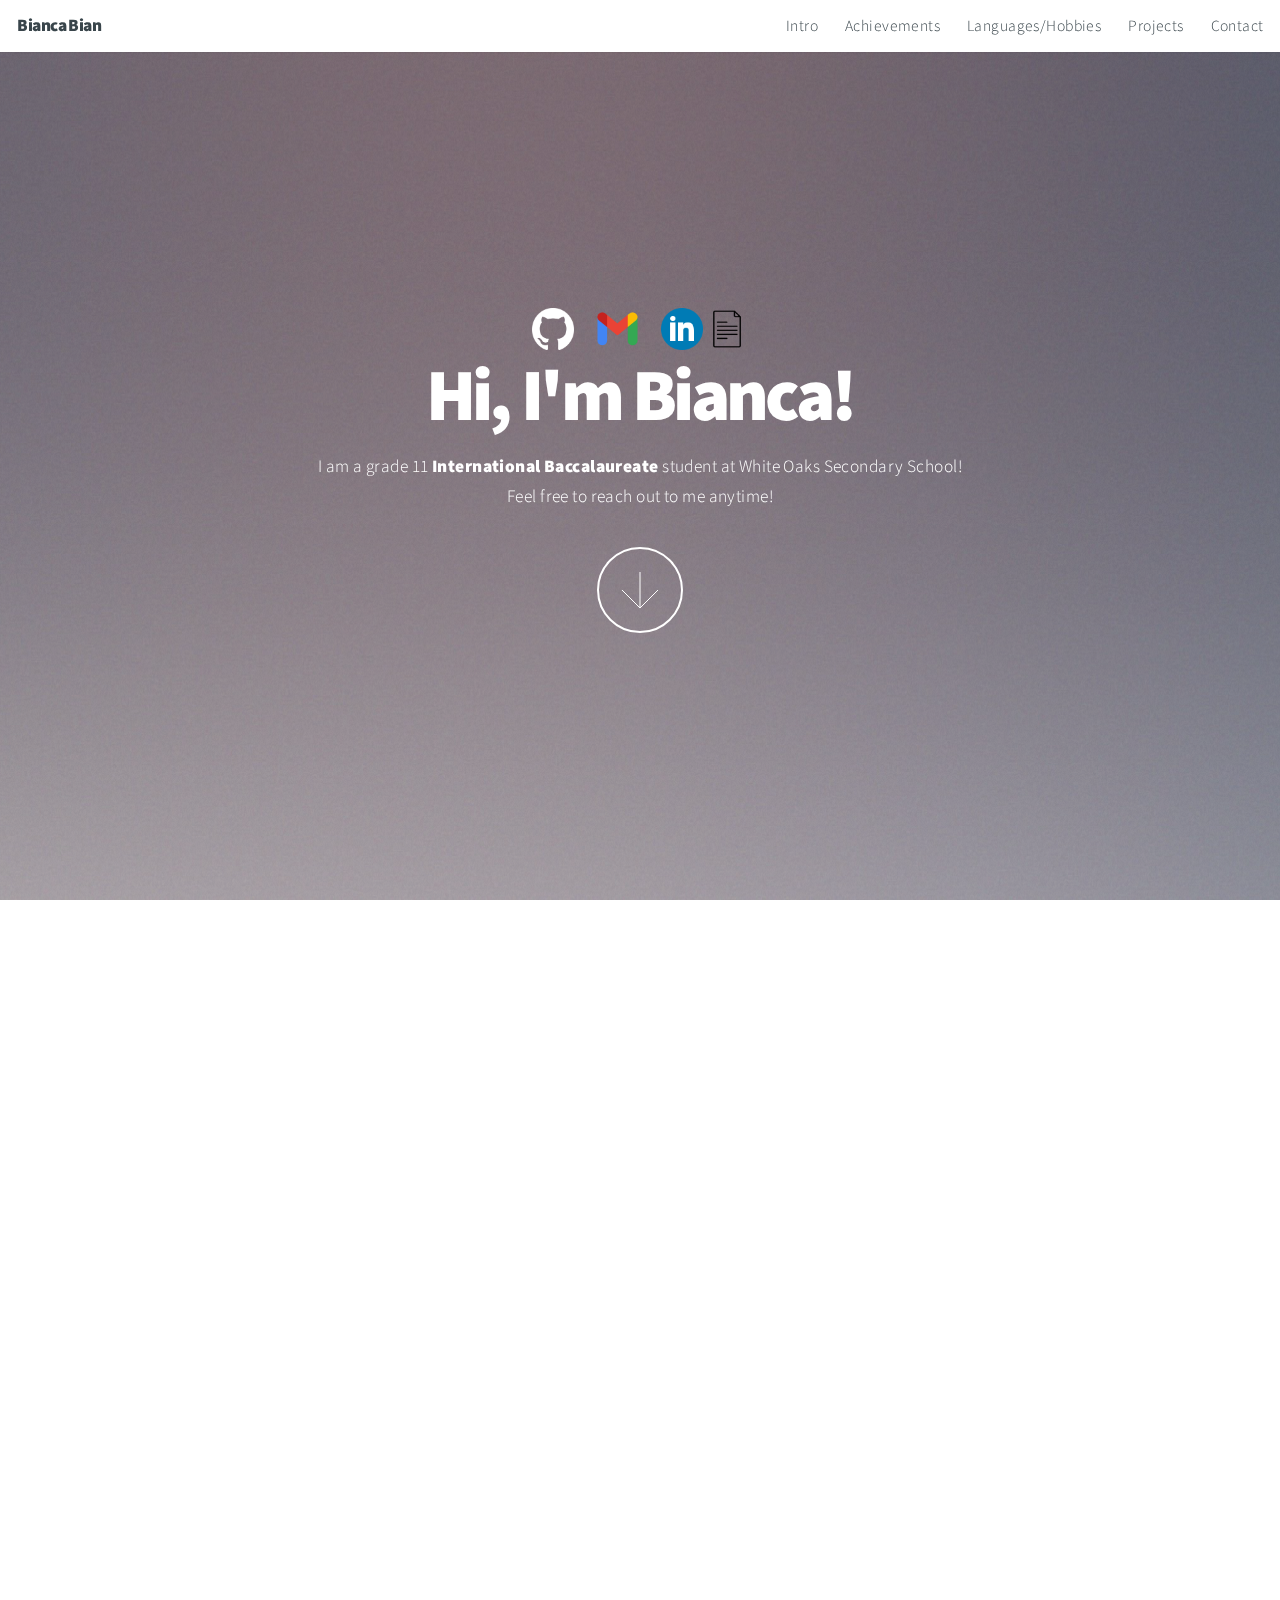
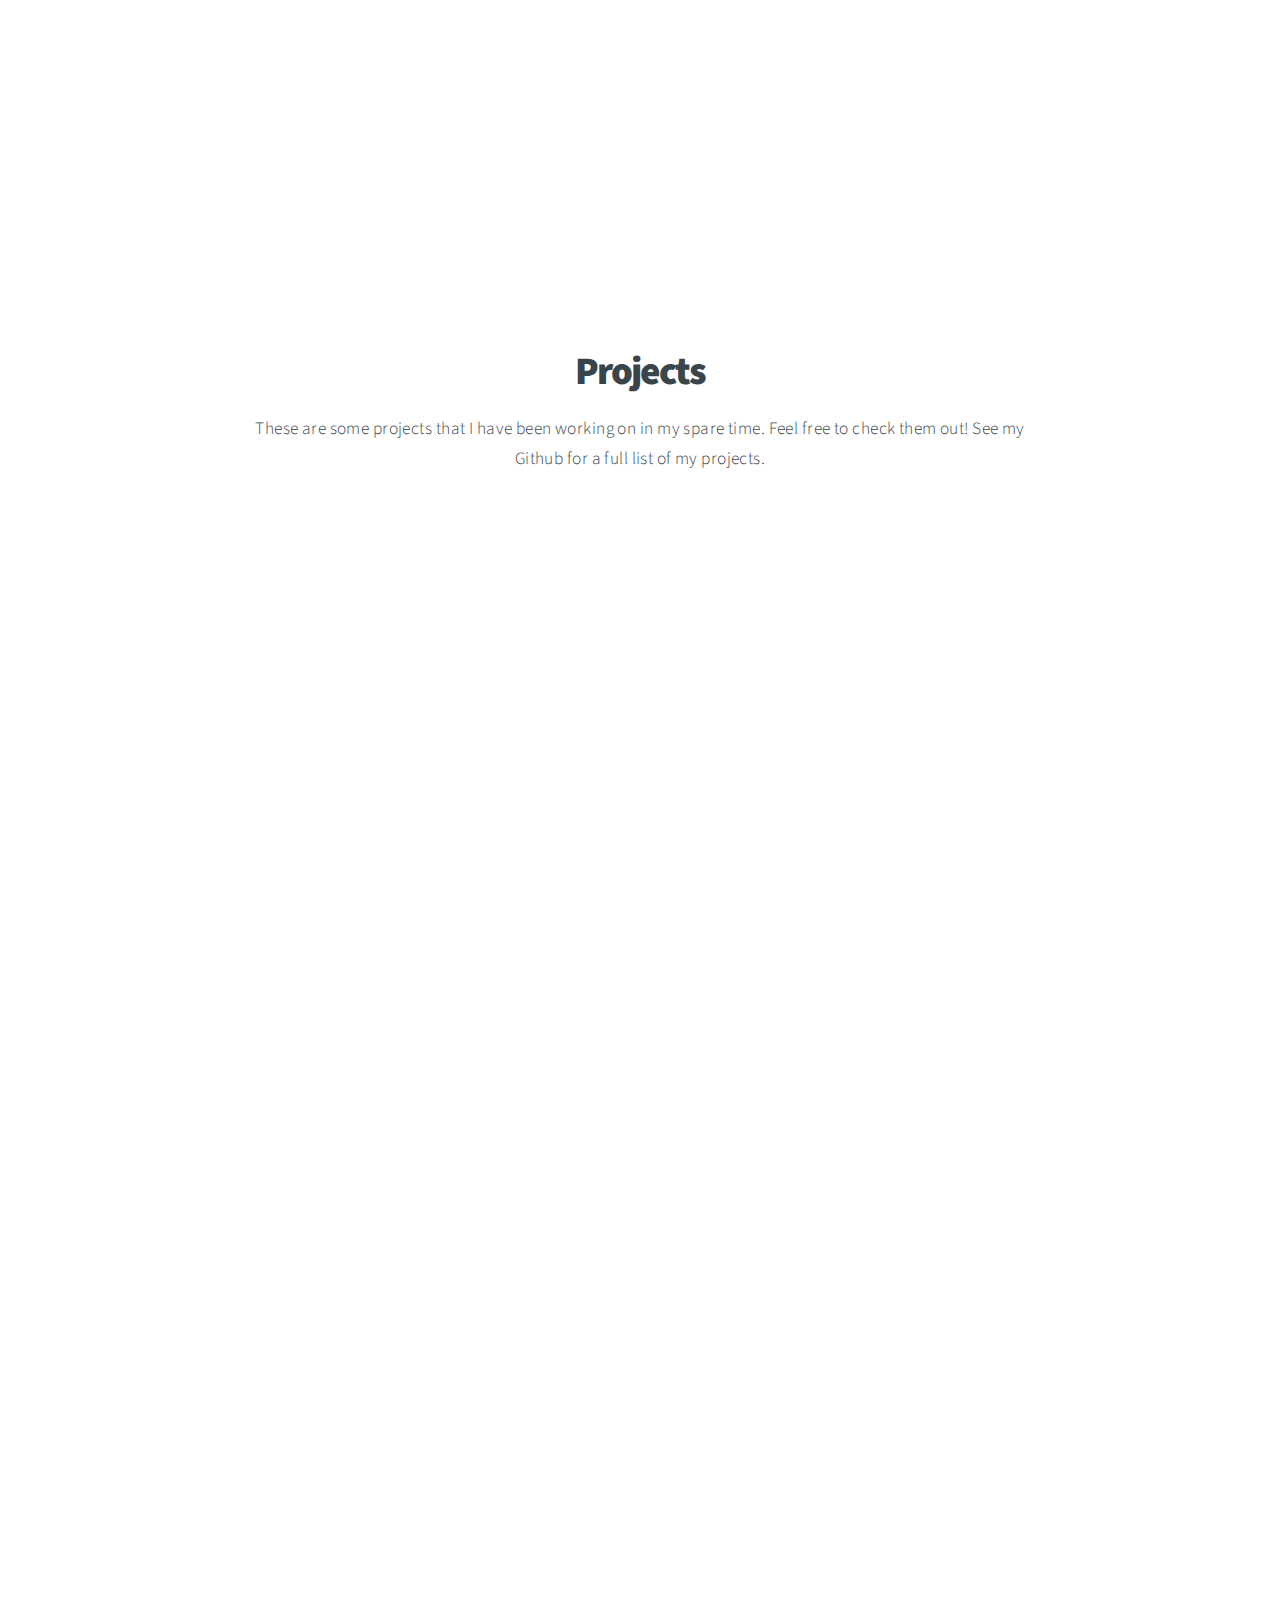
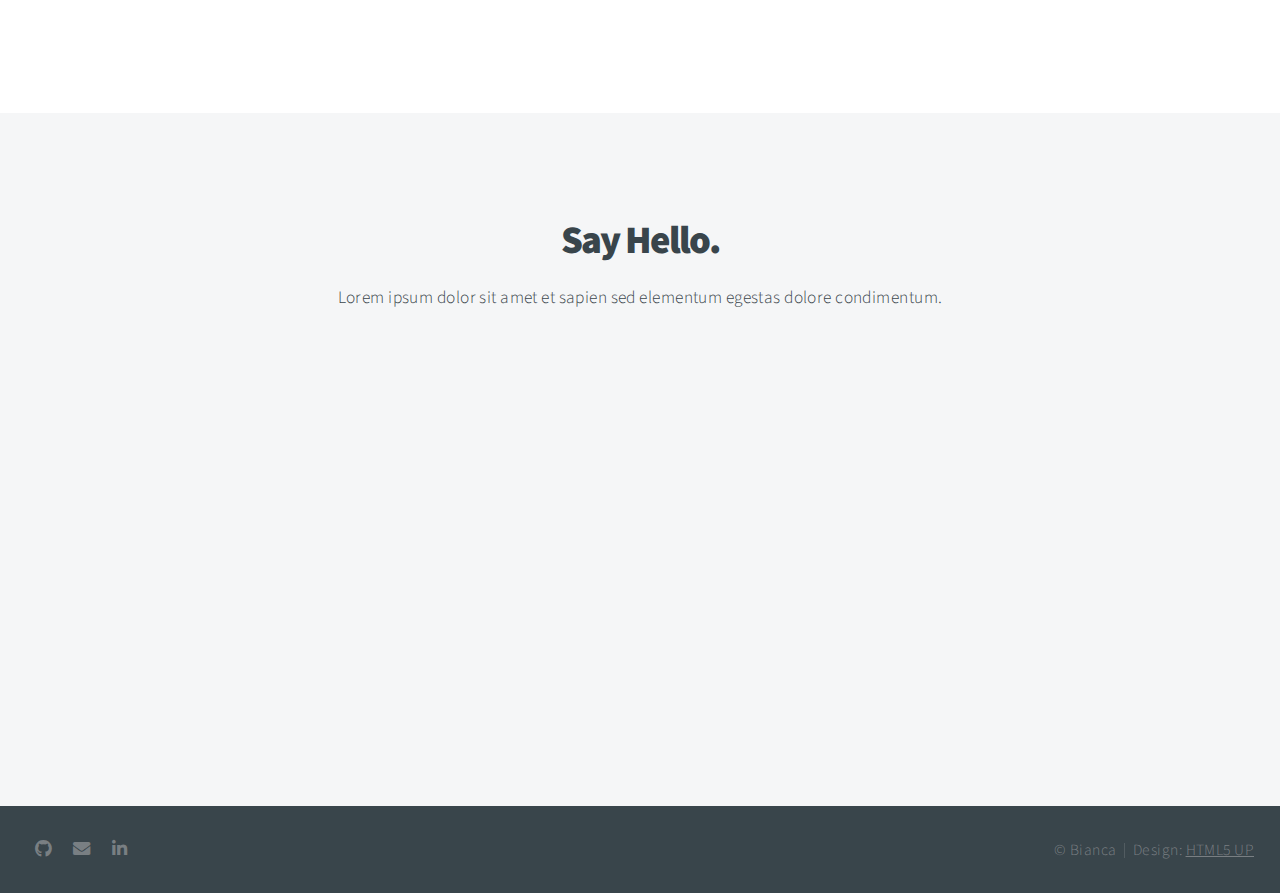
==== index.html @ 92159b47 "Add files via upload" ====
<!DOCTYPE HTML>
<html>
	<head>
		<title>Bianca</title>
		<meta charset="utf-8" />
		<meta name="viewport" content="width=device-width, initial-scale=1, user-scalable=no" />
		<link rel="stylesheet" href="main.css" />
		<noscript><link rel="stylesheet" href="noscript.css" /></noscript>
	</head>
	<body class="is-preload">

		<!-- Header -->
			<header id="header">
				<h1>Bianca Bian</h1>
				<nav>
					<ul>
						<li><a href="#intro">Intro</a></li>
						<li><a href="#one">Achievements</a></li>
						<li><a href="#two">Languages/Hobbies</a></li>
						<li><a href="#work">Projects</a></li>
						<li><a href="#contact">Contact</a></li>
					</ul>
				</nav>
			</header>

		<!-- Intro -->
			<section id="intro" class="main style1 dark fullscreen">
				<div class="content">

						<a href="https://github.com/bianca-8" target="_blank"><img src="github.png" alt="GitHub" style="width:42px;height:42px;"></a>
						<a href="mailto:bianca8ian@gmail.com"target="_blank"><img src="gmail.png" alt="Gmail" style="width:80px;height:42px;"></a>
						<a href="https://www.linkedin.com/in/bianca07/" target="_blank"><img src="linkedin.png" alt="LinkedIn" style="width:42px;height:42px;"></a>
						<a href="https://drive.google.com/file/d/1I96LaULDwLqpA6Fb118kT6GfIZzUDqiW/view?usp=sharing" target="_blank"><img src="document.png" alt="Resume" style="width:42px;height:42px;"></a>
					</header>
					<header>
						<h2>Hi, I'm Bianca!</h2>
					</header>
					<p>I am a grade 11 <strong>International Baccalaureate</strong> student at White Oaks Secondary School! </a><br />
					Feel free to reach out to me anytime!</a></p>
					<footer>
						<a href="#one" class="button style2 down">More</a>
					</footer>
				</div>
			</section>

		<!-- One -->
			<section id="one" class="main style2 right dark fullscreen">
				<div class="content box style2">
					<header>
						<h2>Achievements</h2>
					</header>
					<p>
						<h3>Hackathons</h3>
						<ul>
							<li>Hack the Valley</li>
							<li>Mohacks</li>
							<li>Hack the Ridge</li>
						</ul>
						<h3>Competitions</h3>
						<ul>
							<li>Waterloo Region Computing Contest</li>
							<li>3rd in Computer Science Dual Olympiad</li>
							<li>CSMC - top 28%</li>
							<li>AMC 10 and 12 - top 40%</li>
							<li>COMC</li>
							<li>Cayley - top 21%</li>
							<li>Dual Olympiad</li>
						</ul>
					</p>
				</div>
				<a href="#two" class="button style2 down anchored">Next</a>
			</section>

		<!-- Two -->
			<section id="two" class="main style2 left dark fullscreen">
				<div class="content box style2">
					<header>
						<h2>Languages</h2>
					</header>
					<p>
						<!-- Icons -->
						<ul class="icons">
							<li><a href="#" target="_blank" class="icon brands fa-python"><span class="label">Python</span></a></li>
							<li><a href="#" target="_blank" class="icon brands fa-java"><span class="label">Java</span></a></li>
							<li><a href="#" target="_blank" class="icon brands fa-html5"><span class="label">HTML</span></a></li>
							<li><a href="#" target="_blank" class="icon brands fa-css3-alt"><span class="label">CSS</span></a></li>
						</ul>
					</p>
					<h3>Languages/Tools I'm Learning</h3>
						<!-- Icons -->
						<ul class="icons">
							<li>C++</li>
							<li>C#</li>
							<li>C</li>
							<li><a href="#" target="_blank" class="icon solid fa-plus"><span class="label">C++</span></a></li>
							<li><a href="#" target="_blank" class="icon brands fa-cs"><span class="label">C#</span></a></li>
							<li><a href="#" target="_blank" class="icon solid fa-c"><span class="label">C</span></a></li>
							<li><a href="#" target="_blank" class="icon brands fa-js"><span class="label">JavaScript</span></a></li>
							<li><a href="#" target="_blank" class="icon brands fa-unity"><span class="label">Unity</span></a></li>
							
						</ul>
				</div>
				<a href="#three" class="button style2 down anchored">Next</a>
			</section>

		<!-- Three -->
		<section id="three" class="main style2 right dark fullscreen">
			<div class="content box style2">
				<header>
					<h2>Hobbies</h2>
				</header>
				</p>
						<li>🎹 Piano for _ years - Funfest</li>
						<li>🏀 Basketball for 8 years - school team - 🏆 first and second in region</li>
						<li>⚽️ Soccer for 9 years - school team - 🏅 team captain, 3rd</li>
						<li>🏂 Snowboarding for 4 years - 🎖️ certification for coach</li>
						<li>My favourite subjects are computer science 💻, physics 🌌, math 🧮 and chem 🧪</li>
				</p><p>
					<h3>Clubs</h3>
						<li>🥼 STEM - executive</li>
						<li>🧮 Math</li>
						<li>💻 Computer Science</li>
				</p><p>
					<h3>Math Awards</h3>
						<li>🥇 Top Math Mark Grade 10 - 100%</li>
				</p>
					<h3>Computer Science Awards</h3>
						<li>🏅 98% Grade 11 Computer Science Course</li>
				</p>
			</div>
			<a href="#work" class="button style2 down anchored">Next</a>
		</section>

		<!-- Work -->
			<section id="work" class="main style3 primary">
				<div class="content">
					<header>
						<h2>Projects</h2>
						<p>These are some projects that I have been working on in my spare time. Feel free to check them out! See my Github for a full list of my projects.</p>
					</header>

					<!-- Gallery  -->
						<div class="gallery">
							<article class="from-left">
								<a href="Lingule.png" class="image fit"><img src="Lingule.png" title="Lingule - Hack the Ridge 2023 Winner" alt="Lingule" /></a>
							</article>
							<article class="from-right">
								<a href="hh.png" class="image fit"><img src="hh.png" title="Scan and Display - Mohacks HealthQuest 2023 Winner" alt="Scan and Display" /></a>
							</article>
							<article class="from-left">
								<a href="poly.png" class="image fit"><img src="poly.png" title="Polyculture - Hack the Valley 2023" alt="Polyculture" /></a>
							</article>
							<article class="from-right">
								<a href="04.jpg" class="image fit"><img src="04.jpg" title="Carry on" alt="" /></a>
							</article>
							<article class="from-left">
								<a href="05.jpg" class="image fit"><img src="05.jpg" title="The sparkling shell" alt="" /></a>
							</article>
							<article class="from-right">
								<a href="06.jpg" class="image fit"><img src="06.jpg" title="Bent IX" alt="" /></a>
							</article>
						</div>

				</div>
			</section>

		<!-- Contact -->
			<section id="contact" class="main style3 secondary">
				<div class="content">
					<header>
						<h2>Say Hello.</h2>
						<p>Lorem ipsum dolor sit amet et sapien sed elementum egestas dolore condimentum.</p>
					</header>
					<div class="box">
						<form method="post" action="#">
							<div class="fields">
								<div class="field half"><input type="text" name="name" placeholder="Name" /></div>
								<div class="field half"><input type="email" name="email" placeholder="Email" /></div>
								<div class="field"><textarea name="message" placeholder="Message" rows="6"></textarea></div>
							</div>
							<ul class="actions special">
								<li><input type="submit" value="Send Message" /></li>
							</ul>
						</form>
					</div>
				</div>
			</section>

		<!-- Footer -->
			<footer id="footer">

				<!-- Icons -->
					<ul class="icons">
						<li><a href="https://github.com/bianca-8" target="_blank" class="icon brands fa-github"><span class="label">GitHub</span></a></li>
						<li><a href="mailto:bianca8ian@gmail.com" target="_blank" class="icon solid fa-envelope"><span class="label">Gmail</span></a></li>
						<li><a href="https://www.linkedin.com/in/bianca07/" target="_blank" class="icon brands fa-linkedin-in"><span class="label">LinkedIn</span></a></li>
					</ul>

				<!-- Menu -->
					<ul class="menu">
						<li>&copy; Bianca</li><li>Design: <a href="https://html5up.net">HTML5 UP</a></li>
					</ul>

			</footer>

		<!-- Scripts -->
			<script src="jquery.min.js"></script>
			<script src="jquery.poptrox.min.js"></script>
			<script src="jquery.scrolly.min.js"></script>
			<script src="jquery.scrollex.min.js"></script>
			<script src="browser.min.js"></script>
			<script src="breakpoints.min.js"></script>
			<script src="util.js"></script>
			<script src="main.js"></script>

	</body>
</html>
---- main.css ----
@import url("https://fonts.googleapis.com/css?family=Source+Sans+Pro:300,900");
@import url("fontawesome-all.min.css");

html, body, div, span, applet, object,
iframe, h1, h2, h3, h4, h5, h6, p, blockquote,
pre, a, abbr, acronym, address, big, cite,
code, del, dfn, em, img, ins, kbd, q, s, samp,
small, strike, strong, sub, sup, tt, var, b,
u, i, center, dl, dt, dd, ol, ul, li, fieldset,
form, label, legend, table, caption, tbody,
tfoot, thead, tr, th, td, article, aside,
canvas, details, embed, figure, figcaption,
footer, header, hgroup, menu, nav, output, ruby,
section, summary, time, mark, audio, video {
	margin: 0;
	padding: 0;
	border: 0;
	font-size: 100%;
	font: inherit;
	vertical-align: baseline;}

article, aside, details, figcaption, figure,
footer, header, hgroup, menu, nav, section {
	display: block;}

body {
	line-height: 1;
}

ol, ul {
	list-style: none;
}

blockquote, q {
	quotes: none;
}

	blockquote:before, blockquote:after, q:before, q:after {
		content: '';
		content: none;
	}

table {
	border-collapse: collapse;
	border-spacing: 0;
}

body {
	-webkit-text-size-adjust: none;
}

mark {
	background-color: transparent;
	color: inherit;
}

input::-moz-focus-inner {
	border: 0;
	padding: 0;
}

input, select, textarea {
	-moz-appearance: none;
	-webkit-appearance: none;
	-ms-appearance: none;
	appearance: none;
}

/* Basic */

	@-ms-viewport {
		width: device-width;
	}

	html {
		height: 100%;
	}

	html {
		box-sizing: border-box;
	}

	*, *:before, *:after {
		box-sizing: inherit;
	}

	body {
		background: #ffffff;
		height: 100%;
		min-width: 320px;
	}

		body.is-preload *, body.is-preload *:before, body.is-preload *:after {
			-moz-animation: none !important;
			-webkit-animation: none !important;
			-ms-animation: none !important;
			animation: none !important;
			-moz-transition: none !important;
			-webkit-transition: none !important;
			-ms-transition: none !important;
			transition: none !important;
		}

/* Spinner */

	@-moz-keyframes spinner-rotate {
		0% {
			-moz-transform: scale(1) rotate(0deg);
			-webkit-transform: scale(1) rotate(0deg);
			-ms-transform: scale(1) rotate(0deg);
			transform: scale(1) rotate(0deg);
		}

		100% {
			-moz-transform: scale(1) rotate(360deg);
			-webkit-transform: scale(1) rotate(360deg);
			-ms-transform: scale(1) rotate(360deg);
			transform: scale(1) rotate(360deg);
		}
	}

	@-webkit-keyframes spinner-rotate {
		0% {
			-moz-transform: scale(1) rotate(0deg);
			-webkit-transform: scale(1) rotate(0deg);
			-ms-transform: scale(1) rotate(0deg);
			transform: scale(1) rotate(0deg);
		}

		100% {
			-moz-transform: scale(1) rotate(360deg);
			-webkit-transform: scale(1) rotate(360deg);
			-ms-transform: scale(1) rotate(360deg);
			transform: scale(1) rotate(360deg);
		}
	}

	@-ms-keyframes spinner-rotate {
		0% {
			-moz-transform: scale(1) rotate(0deg);
			-webkit-transform: scale(1) rotate(0deg);
			-ms-transform: scale(1) rotate(0deg);
			transform: scale(1) rotate(0deg);
		}

		100% {
			-moz-transform: scale(1) rotate(360deg);
			-webkit-transform: scale(1) rotate(360deg);
			-ms-transform: scale(1) rotate(360deg);
			transform: scale(1) rotate(360deg);
		}
	}

	@keyframes spinner-rotate {
		0% {
			-moz-transform: scale(1) rotate(0deg);
			-webkit-transform: scale(1) rotate(0deg);
			-ms-transform: scale(1) rotate(0deg);
			transform: scale(1) rotate(0deg);
		}

		100% {
			-moz-transform: scale(1) rotate(360deg);
			-webkit-transform: scale(1) rotate(360deg);
			-ms-transform: scale(1) rotate(360deg);
			transform: scale(1) rotate(360deg);
		}
	}

/* Loader */

	@-moz-keyframes spinner-show {
		0% {
			opacity: 0;
		}

		100% {
			opacity: 1;
		}
	}

	@-webkit-keyframes spinner-show {
		0% {
			opacity: 0;
		}

		100% {
			opacity: 1;
		}
	}

	@-ms-keyframes spinner-show {
		0% {
			opacity: 0;
		}

		100% {
			opacity: 1;
		}
	}

	@keyframes spinner-show {
		0% {
			opacity: 0;
		}

		100% {
			opacity: 1;
		}
	}

	@-moz-keyframes spinner-hide {
		0% {
			-moz-transform: scale(1) rotate(0deg);
			-webkit-transform: scale(1) rotate(0deg);
			-ms-transform: scale(1) rotate(0deg);
			transform: scale(1) rotate(0deg);
			color: #e5e6e7;
			z-index: 100001;
		}

		99% {
			-moz-transform: scale(0.5) rotate(360deg);
			-webkit-transform: scale(0.5) rotate(360deg);
			-ms-transform: scale(0.5) rotate(360deg);
			transform: scale(0.5) rotate(360deg);
			color: #e5e6e7;
			z-index: 100001;
		}

		100% {
			-moz-transform: scale(0.5) rotate(360deg);
			-webkit-transform: scale(0.5) rotate(360deg);
			-ms-transform: scale(0.5) rotate(360deg);
			transform: scale(0.5) rotate(360deg);
			color: #e5e6e7;
			z-index: -1;
		}
	}

	@-webkit-keyframes spinner-hide {
		0% {
			-moz-transform: scale(1) rotate(0deg);
			-webkit-transform: scale(1) rotate(0deg);
			-ms-transform: scale(1) rotate(0deg);
			transform: scale(1) rotate(0deg);
			color: #e5e6e7;
			z-index: 100001;
		}

		99% {
			-moz-transform: scale(0.5) rotate(360deg);
			-webkit-transform: scale(0.5) rotate(360deg);
			-ms-transform: scale(0.5) rotate(360deg);
			transform: scale(0.5) rotate(360deg);
			color: #e5e6e7;
			z-index: 100001;
		}

		100% {
			-moz-transform: scale(0.5) rotate(360deg);
			-webkit-transform: scale(0.5) rotate(360deg);
			-ms-transform: scale(0.5) rotate(360deg);
			transform: scale(0.5) rotate(360deg);
			color: #e5e6e7;
			z-index: -1;
		}
	}

	@-ms-keyframes spinner-hide {
		0% {
			-moz-transform: scale(1) rotate(0deg);
			-webkit-transform: scale(1) rotate(0deg);
			-ms-transform: scale(1) rotate(0deg);
			transform: scale(1) rotate(0deg);
			color: #e5e6e7;
			z-index: 100001;
		}

		99% {
			-moz-transform: scale(0.5) rotate(360deg);
			-webkit-transform: scale(0.5) rotate(360deg);
			-ms-transform: scale(0.5) rotate(360deg);
			transform: scale(0.5) rotate(360deg);
			color: #e5e6e7;
			z-index: 100001;
		}

		100% {
			-moz-transform: scale(0.5) rotate(360deg);
			-webkit-transform: scale(0.5) rotate(360deg);
			-ms-transform: scale(0.5) rotate(360deg);
			transform: scale(0.5) rotate(360deg);
			color: #e5e6e7;
			z-index: -1;
		}
	}

	@keyframes spinner-hide {
		0% {
			-moz-transform: scale(1) rotate(0deg);
			-webkit-transform: scale(1) rotate(0deg);
			-ms-transform: scale(1) rotate(0deg);
			transform: scale(1) rotate(0deg);
			color: #e5e6e7;
			z-index: 100001;
		}

		99% {
			-moz-transform: scale(0.5) rotate(360deg);
			-webkit-transform: scale(0.5) rotate(360deg);
			-ms-transform: scale(0.5) rotate(360deg);
			transform: scale(0.5) rotate(360deg);
			color: #e5e6e7;
			z-index: 100001;
		}

		100% {
			-moz-transform: scale(0.5) rotate(360deg);
			-webkit-transform: scale(0.5) rotate(360deg);
			-ms-transform: scale(0.5) rotate(360deg);
			transform: scale(0.5) rotate(360deg);
			color: #e5e6e7;
			z-index: -1;
		}
	}

	@-moz-keyframes overlay-hide {
		0% {
			opacity: 1;
			z-index: 100000;
		}

		15% {
			opacity: 1;
			z-index: 100000;
		}

		99% {
			opacity: 0;
			z-index: 100000;
		}

		100% {
			opacity: 0;
			z-index: -1;
		}
	}

	@-webkit-keyframes overlay-hide {
		0% {
			opacity: 1;
			z-index: 100000;
		}

		15% {
			opacity: 1;
			z-index: 100000;
		}

		99% {
			opacity: 0;
			z-index: 100000;
		}

		100% {
			opacity: 0;
			z-index: -1;
		}
	}

	@-ms-keyframes overlay-hide {
		0% {
			opacity: 1;
			z-index: 100000;
		}

		15% {
			opacity: 1;
			z-index: 100000;
		}

		99% {
			opacity: 0;
			z-index: 100000;
		}

		100% {
			opacity: 0;
			z-index: -1;
		}
	}

	@keyframes overlay-hide {
		0% {
			opacity: 1;
			z-index: 100000;
		}

		15% {
			opacity: 1;
			z-index: 100000;
		}

		99% {
			opacity: 0;
			z-index: 100000;
		}

		100% {
			opacity: 0;
			z-index: -1;
		}
	}

	body {
		text-decoration: none;
	}

		body:before {
			-moz-animation: spinner-show 1.5s 1 0.25s ease forwards, spinner-hide 0.25s ease-in-out forwards !important;
			-webkit-animation: spinner-show 1.5s 1 0.25s ease forwards, spinner-hide 0.25s ease-in-out forwards !important;
			-ms-animation: spinner-show 1.5s 1 0.25s ease forwards, spinner-hide 0.25s ease-in-out forwards !important;
			animation: spinner-show 1.5s 1 0.25s ease forwards, spinner-hide 0.25s ease-in-out forwards !important;
			-moz-transform-origin: 50% 50%;
			-webkit-transform-origin: 50% 50%;
			-ms-transform-origin: 50% 50%;
			transform-origin: 50% 50%;
			-moz-osx-font-smoothing: grayscale;
			-webkit-font-smoothing: antialiased;
			font-family: FontAwesome;
			font-style: normal;
			font-weight: normal;
			text-transform: none !important;
			color: #e5e6e7;
			content: '\f1ce';
			cursor: default;
			display: block;
			font-size: 2em;
			height: 2em;
			left: 50%;
			line-height: 2em;
			margin: -1em 0 0 -1em;
			opacity: 0;
			position: fixed;
			text-align: center;
			top: 50%;
			width: 2em;
			z-index: -1;
		}

		body:after {
			-moz-animation: overlay-hide 1.5s ease-in forwards !important;
			-webkit-animation: overlay-hide 1.5s ease-in forwards !important;
			-ms-animation: overlay-hide 1.5s ease-in forwards !important;
			animation: overlay-hide 1.5s ease-in forwards !important;
			background: #ffffff;
			content: '';
			display: block;
			height: 100%;
			left: 0;
			opacity: 0;
			position: fixed;
			top: 0;
			width: 100%;
			z-index: -1;
		}

		body.is-preload:before {
			-moz-animation: spinner-show 1.5s 1 0.25s ease forwards, spinner-rotate 0.75s infinite linear !important;
			-webkit-animation: spinner-show 1.5s 1 0.25s ease forwards, spinner-rotate 0.75s infinite linear !important;
			-ms-animation: spinner-show 1.5s 1 0.25s ease forwards, spinner-rotate 0.75s infinite linear !important;
			animation: spinner-show 1.5s 1 0.25s ease forwards, spinner-rotate 0.75s infinite linear !important;
			z-index: 100001;
		}

		body.is-preload:after {
			-moz-animation: none !important;
			-webkit-animation: none !important;
			-ms-animation: none !important;
			animation: none !important;
			opacity: 1;
			z-index: 100000;
		}

	@media (-webkit-min-device-pixel-ratio: 2) {

		body:before {
			line-height: 2.025em;
		}

	}

/* Type */

	body, input, textarea, select {
		font-family: "Source Sans Pro", "sans-serif";
		font-weight: 300;
		font-size: 18pt;
		line-height: 1.75em;
		color: #39454b;
		letter-spacing: 0.025em;
	}

		@media screen and (max-width: 1920px) {

			body, input, textarea, select {
				font-size: 17pt;
			}

		}

		@media screen and (max-width: 1680px) {

			body, input, textarea, select {
				font-size: 15pt;
			}

		}

		@media screen and (max-width: 1280px) {

			body, input, textarea, select {
				font-size: 13pt;
			}

		}

		@media screen and (max-width: 1000px) {

			body, input, textarea, select {
				font-size: 13pt;
			}

		}

		@media screen and (max-width: 736px) {

			body, input, textarea, select {
				font-size: 12pt;
				line-height: 1.5em;
			}

		}

	h1, h2, h3, h4, h5, h6 {
		font-weight: 900;
		color: inherit;
		letter-spacing: -0.0325em;
	}

		h1 a, h2 a, h3 a, h4 a, h5 a, h6 a {
			color: inherit;
			text-decoration: none;
		}

	h2 {
		font-size: 2.25em;
		line-height: 1.25em;
		letter-spacing: -0.05em;
	}

	@media screen and (max-width: 736px) {

		h2 {
			font-size: 1.5em;
		}

	}

	strong, b {
		font-weight: 900;
		color: inherit;
	}

	em, i {
		font-style: italic;
	}

	a {
		-moz-transition: color 0.2s ease-in-out;
		-webkit-transition: color 0.2s ease-in-out;
		-ms-transition: color 0.2s ease-in-out;
		transition: color 0.2s ease-in-out;
		color: #98c593;
	}

	sub {
		position: relative;
		top: 0.5em;
		font-size: 0.8em;
	}

	sup {
		position: relative;
		top: -0.5em;
		font-size: 0.8em;
	}

	hr {
		border: 0;
		border-top: solid 1px #e5e6e7;
	}

	blockquote {
		border-left: solid 0.5em #e5e6e7;
		padding: 1em 0 1em 2em;
		font-style: italic;
	}

	p, ul, ol, dl, table {
		margin-bottom: 1em;
	}

/* Box */

	.box {
		background: #ffffff;
		color: #39454b;
		padding: 2em;
	}

		.box > :last-child {
			margin-bottom: 0;
		}

		.box.style2 {
			padding: 3.5em 2.5em 3.5em 2.5em;
		}

		@media screen and (max-width: 736px) {

			.box {
				padding: 1em;
			}

				.box.style2 {
					padding: 1.5em 1.25em 1.5em 1.25em;
					background-color: rgba(255, 255, 255, 0.9);
				}

		}

/* Button */

	input[type="button"],
	input[type="submit"],
	input[type="reset"],
	.button,
	button {
		-moz-appearance: none;
		-webkit-appearance: none;
		-ms-appearance: none;
		appearance: none;
		-moz-transition: background-color 0.2s ease-in-out;
		-webkit-transition: background-color 0.2s ease-in-out;
		-ms-transition: background-color 0.2s ease-in-out;
		transition: background-color 0.2s ease-in-out;
		background-color: #98c593;
		border: 0;
		border-radius: 3.5em;
		color: #ffffff;
		cursor: pointer;
		display: inline-block;
		height: 3.5em;
		line-height: 3.5em;
		outline: 0;
		padding: 0 2em 0 2em;
		position: relative;
		text-align: center;
		text-decoration: none;
	}

		input[type="button"].down,
		input[type="submit"].down,
		input[type="reset"].down,
		.button.down,
		button.down {
			width: 5em;
			height: 5em;
			line-height: 4.5em;
			padding: 0;
			background-image: url("dark-arrow.svg");
			background-position: center center;
			background-repeat: no-repeat;
			text-indent: -10em;
			overflow: hidden;
		}

			input[type="button"].down.anchored,
			input[type="submit"].down.anchored,
			input[type="reset"].down.anchored,
			.button.down.anchored,
			button.down.anchored {
				bottom: 0;
				border-bottom: 0;
				border-radius: 3em 3em 0 0;
				height: 4.5em;
				margin-left: -2.5em;
			}

		input[type="button"].anchored,
		input[type="submit"].anchored,
		input[type="reset"].anchored,
		.button.anchored,
		button.anchored {
			position: absolute;
			left: 50%;
		}

		input[type="button"]:hover,
		input[type="submit"]:hover,
		input[type="reset"]:hover,
		.button:hover,
		button:hover {
			background-color: #a8cea4;
		}

		input[type="button"]:active,
		input[type="submit"]:active,
		input[type="reset"]:active,
		.button:active,
		button:active {
			background-color: #88bc82;
		}

		input[type="button"].style2,
		input[type="submit"].style2,
		input[type="reset"].style2,
		.button.style2,
		button.style2 {
			background-color: transparent;
			border: solid 2px #e5e6e7;
			color: inherit;
		}

			input[type="button"].style2:hover,
			input[type="submit"].style2:hover,
			input[type="reset"].style2:hover,
			.button.style2:hover,
			button.style2:hover {
				background-color: rgba(229, 230, 231, 0.25);
			}

			input[type="button"].style2:active,
			input[type="submit"].style2:active,
			input[type="reset"].style2:active,
			.button.style2:active,
			button.style2:active {
				background-color: rgba(229, 230, 231, 0.375);
			}

			input[type="button"].style2.down,
			input[type="submit"].style2.down,
			input[type="reset"].style2.down,
			.button.style2.down,
			button.style2.down {
				background-image: url("arrow.svg");
			}

/* Form */

	form {
		margin: 0 0 2em 0;
	}

		form > :last-child {
			margin-bottom: 0;
		}

		form > .fields {
			display: -moz-flex;
			display: -webkit-flex;
			display: -ms-flex;
			display: flex;
			-moz-flex-wrap: wrap;
			-webkit-flex-wrap: wrap;
			-ms-flex-wrap: wrap;
			flex-wrap: wrap;
			width: calc(100% + 3em);
			margin: -1.5em 0 2em -1.5em;
		}

			form > .fields > .field {
				-moz-flex-grow: 0;
				-webkit-flex-grow: 0;
				-ms-flex-grow: 0;
				flex-grow: 0;
				-moz-flex-shrink: 0;
				-webkit-flex-shrink: 0;
				-ms-flex-shrink: 0;
				flex-shrink: 0;
				padding: 1.5em 0 0 1.5em;
				width: calc(100% - 1.5em);
			}

				form > .fields > .field.half {
					width: calc(50% - 0.75em);
				}

				form > .fields > .field.third {
					width: calc(100%/3 - 0.5em);
				}

				form > .fields > .field.quarter {
					width: calc(25% - 0.375em);
				}

		@media screen and (max-width: 480px) {

			form > .fields {
				width: calc(100% + 2em);
				margin: -1em 0 2em -1em;
			}

				form > .fields > .field {
					padding: 1em 0 0 1em;
					width: calc(100% - 1em);
				}

					form > .fields > .field.half {
						width: calc(100% - 1em);
					}

					form > .fields > .field.third {
						width: calc(100% - 1em);
					}

					form > .fields > .field.quarter {
						width: calc(100% - 1em);
					}

		}

	label {
		display: block;
	}

	input[type="text"],
	input[type="password"],
	input[type="email"],
	input[type="tel"],
	input[type="search"],
	input[type="url"],
	select,
	textarea {
		-moz-appearance: none;
		-webkit-appearance: none;
		-ms-appearance: none;
		appearance: none;
		-moz-transition: border-color 0.2s ease-in-out, color 0.2s ease-in-out;
		-webkit-transition: border-color 0.2s ease-in-out, color 0.2s ease-in-out;
		-ms-transition: border-color 0.2s ease-in-out, color 0.2s ease-in-out;
		transition: border-color 0.2s ease-in-out, color 0.2s ease-in-out;
		color: #39454b;
		display: block;
		width: 100%;
		padding: 0.65em 0.75em;
		background: none;
		border: solid 2px #e5e6e7;
		color: inherit;
		border-radius: 0.5em;
		outline: none;
	}

		input[type="text"]:focus,
		input[type="password"]:focus,
		input[type="email"]:focus,
		input[type="tel"]:focus,
		input[type="search"]:focus,
		input[type="url"]:focus,
		select:focus,
		textarea:focus {
			border-color: #9ac8e9;
		}

	input[type="text"],
	input[type="password"],
	input[type="email"],
	input[type="tel"],
	input[type="search"],
	input[type="url"],
	select {
		line-height: 1.35em;
	}

	textarea {
		min-height: 8em;
	}

	::-moz-focus-inner {
		border: 0;
	}

	::-webkit-input-placeholder {
		opacity: 0.375;
	}

	:-moz-placeholder {
		opacity: 0.375;
	}

	::-moz-placeholder {
		opacity: 0.375;
	}

	:-ms-input-placeholder {
		opacity: 0.375;
	}

/* Icon */

	.icon {
		text-decoration: none;
		position: relative;
		text-decoration: none;
	}

		.icon:before {
			-moz-osx-font-smoothing: grayscale;
			-webkit-font-smoothing: antialiased;
			display: inline-block;
			font-style: normal;
			font-variant: normal;
			text-rendering: auto;
			line-height: 1;
			text-transform: none !important;
			font-family: 'Font Awesome 5 Free';
			font-weight: 400;
		}

		.icon:before {
			line-height: inherit;
		}

		.icon > .label {
			display: none;
		}

		.icon.solid:before {
			font-weight: 900;
		}

		.icon.brands:before {
			font-family: 'Font Awesome 5 Brands';
		}

/* Image */

	.image {
		position: relative;
		display: inline-block;
	}

		.image:before {
			content: '';
			position: absolute;
			left: 0;
			top: 0;
			width: 100%;
			height: 100%;
			background: url("overlay.png");
		}

		.image img {
			display: block;
			width: 100%;
		}

		.image.featured {
			display: block;
			width: 100%;
			margin: 0 0 2em 0;
		}

		.image.fit {
			display: block;
			width: 100%;
		}

		.image.left {
			float: left;
			margin: 0 2em 2em 0;
		}

		.image.centered {
			display: block;
			margin: 0 0 2em 0;
		}

			.image.centered img {
				margin: 0 auto;
				width: auto;
			}

/* List */

	ul.default {
		list-style: disc;
		padding-left: 1em;
	}

		ul.default li {
			padding-left: 0.5em;
		}

	ul.menu {
		cursor: default;
	}

		ul.menu li {
			display: inline-block;
			line-height: 1em;
			border-left: solid 1px #e5e6e7;
			padding: 0 0 0 0.5em;
			margin: 0 0 0 0.5em;
		}

			ul.menu li:first-child {
				border-left: 0;
				padding-left: 0;
				margin-left: 0;
			}

	ol.default {
		list-style: decimal;
		padding-left: 1.25em;
	}

		ol.default li {
			padding-left: 0.25em;
		}

/* Actions */

	ul.actions {
		display: -moz-flex;
		display: -webkit-flex;
		display: -ms-flex;
		display: flex;
		cursor: default;
		list-style: none;
		margin-left: -1em;
		padding-left: 0;
	}

		ul.actions li {
			padding: 0 0 0 1em;
			vertical-align: middle;
		}

		ul.actions.special {
			-moz-justify-content: center;
			-webkit-justify-content: center;
			-ms-justify-content: center;
			justify-content: center;
			width: 100%;
			margin-left: 0;
		}

			ul.actions.special li:first-child {
				padding-left: 0;
			}

		ul.actions.stacked {
			-moz-flex-direction: column;
			-webkit-flex-direction: column;
			-ms-flex-direction: column;
			flex-direction: column;
			margin-left: 0;
		}

			ul.actions.stacked li {
				padding: 1.3em 0 0 0;
			}

				ul.actions.stacked li:first-child {
					padding-top: 0;
				}

		ul.actions.fit {
			width: calc(100% + 1em);
		}

			ul.actions.fit li {
				-moz-flex-grow: 1;
				-webkit-flex-grow: 1;
				-ms-flex-grow: 1;
				flex-grow: 1;
				-moz-flex-shrink: 1;
				-webkit-flex-shrink: 1;
				-ms-flex-shrink: 1;
				flex-shrink: 1;
				width: 100%;
			}

				ul.actions.fit li > * {
					width: 100%;
				}

			ul.actions.fit.stacked {
				width: 100%;
			}

		@media screen and (max-width: 480px) {

			ul.actions:not(.fixed) {
				-moz-flex-direction: column;
				-webkit-flex-direction: column;
				-ms-flex-direction: column;
				flex-direction: column;
				margin-left: 0;
				width: 100% !important;
			}

				ul.actions:not(.fixed) li {
					-moz-flex-grow: 1;
					-webkit-flex-grow: 1;
					-ms-flex-grow: 1;
					flex-grow: 1;
					-moz-flex-shrink: 1;
					-webkit-flex-shrink: 1;
					-ms-flex-shrink: 1;
					flex-shrink: 1;
					padding: 1em 0 0 0;
					text-align: center;
					width: 100%;
				}

					ul.actions:not(.fixed) li > * {
						width: 100%;
					}

					ul.actions:not(.fixed) li:first-child {
						padding-top: 0;
					}

					ul.actions:not(.fixed) li input[type="submit"],
					ul.actions:not(.fixed) li input[type="reset"],
					ul.actions:not(.fixed) li input[type="button"],
					ul.actions:not(.fixed) li button,
					ul.actions:not(.fixed) li .button {
						width: 100%;
					}

						ul.actions:not(.fixed) li input[type="submit"].icon:before,
						ul.actions:not(.fixed) li input[type="reset"].icon:before,
						ul.actions:not(.fixed) li input[type="button"].icon:before,
						ul.actions:not(.fixed) li button.icon:before,
						ul.actions:not(.fixed) li .button.icon:before {
							margin-left: -0.5rem;
						}

		}

/* Icons */

	ul.icons {
		cursor: default;
	}

		ul.icons li {
			display: inline-block;
		}

		ul.icons a {
			display: inline-block;
			width: 2em;
			height: 2em;
			line-height: 2em;
			text-align: center;
			border: 0;
		}

/* Sections/Article */

	header {
		margin-bottom: 1em;
	}

		header p {
			display: block;
			margin: 1em 0 0 0;
			padding: 0 0 0.5em 0;
		}

	footer {
		margin-top: 2em;
	}

/* Table */

	table {
		width: 100%;
	}

		table.default {
			width: 100%;
		}

			table.default tbody tr:nth-child(2n+2) {
				background: rgba(229, 230, 231, 0.5);
			}

			table.default td {
				padding: 0.5em 1em 0.5em 1em;
			}

			table.default th {
				text-align: left;
				font-weight: 900;
				padding: 0.5em 1em 0.5em 1em;
			}

			table.default thead {
				background: #39454b;
				color: #ffffff;
			}

			table.default tfoot {
				background: #e5e6e7;
			}

/* Poptrox */

	.poptrox-popup {
		-moz-box-sizing: content-box;
		-webkit-box-sizing: content-box;
		-ms-box-sizing: content-box;
		box-sizing: content-box;
		background: #fff;
		padding-bottom: 3em;
		box-shadow: 0 0.1em 0.15em 0 rgba(0, 0, 0, 0.15);
	}

		.poptrox-popup .loader {
			position: absolute;
			top: 50%;
			left: 50%;
			margin: -1em 0 0 -1em;
			width: 2em;
			height: 2em;
			display: block;
			font-size: 2em;
		}

			.poptrox-popup .loader:before {
				-moz-animation: spinner-rotate 0.75s infinite linear !important;
				-webkit-animation: spinner-rotate 0.75s infinite linear !important;
				-ms-animation: spinner-rotate 0.75s infinite linear !important;
				animation: spinner-rotate 0.75s infinite linear !important;
				-moz-osx-font-smoothing: grayscale;
				-webkit-font-smoothing: antialiased;
				font-family: FontAwesome;
				font-style: normal;
				font-weight: normal;
				text-transform: none !important;
				color: #e5e6e7;
				content: '\f1ce';
				cursor: default;
				display: block;
				height: 2em;
				left: 0;
				line-height: 2em;
				position: absolute;
				text-align: center;
				top: 0;
				width: 2em;
			}

		.poptrox-popup .caption {
			position: absolute;
			bottom: 0;
			left: 0;
			background: #ffffff;
			width: 100%;
			height: 3em;
			line-height: 2.8em;
			text-align: center;
			cursor: default;
			z-index: 1;
			font-size: 0.9em;
		}

		.poptrox-popup .nav-next,
		.poptrox-popup .nav-previous {
			-moz-transition: opacity 0.2s ease-in-out;
			-webkit-transition: opacity 0.2s ease-in-out;
			-ms-transition: opacity 0.2s ease-in-out;
			transition: opacity 0.2s ease-in-out;
			position: absolute;
			top: 0;
			width: 50%;
			height: 100%;
			opacity: 0;
			cursor: pointer;
			background: rgba(0, 0, 0, 0.01);
			-webkit-tap-highlight-color: rgba(255, 255, 255, 0);
		}

		.poptrox-popup .nav-next:before,
		.poptrox-popup .nav-previous:before {
			content: '';
			position: absolute;
			width: 96px;
			height: 64px;
			background: url("poptrox-nav.svg");
			top: calc(50% - 1.5em);
			margin: -32px 0 0 0;
		}

		.poptrox-popup:hover .nav-next,
		.poptrox-popup:hover .nav-previous {
			opacity: 0.5;
		}

		.poptrox-popup:hover .nav-next:hover,
		.poptrox-popup:hover .nav-previous:hover {
			opacity: 1.0;
		}

		.poptrox-popup .nav-previous:before {
			-moz-transform: scaleX(-1);
			-webkit-transform: scaleX(-1);
			-ms-transform: scaleX(-1);
			transform: scaleX(-1);
			-ms-filter: "FlipH";
			filter: FlipH;
		}

		.poptrox-popup .nav-next {
			right: 0;
		}

			.poptrox-popup .nav-next:before {
				right: 0;
			}

		.poptrox-popup .nav-previous {
			left: 0;
		}

			.poptrox-popup .nav-previous:before {
				left: 0;
			}

		.poptrox-popup .closer {
			-moz-transition: opacity 0.2s ease-in-out;
			-webkit-transition: opacity 0.2s ease-in-out;
			-ms-transition: opacity 0.2s ease-in-out;
			transition: opacity 0.2s ease-in-out;
			position: absolute;
			top: 0;
			right: 0;
			width: 64px;
			height: 64px;
			text-indent: -9999px;
			z-index: 2;
			opacity: 0;
			-webkit-tap-highlight-color: rgba(255, 255, 255, 0);
		}

			.poptrox-popup .closer:before {
				content: '';
				display: block;
				position: absolute;
				right: 16px;
				top: 16px;
				width: 40px;
				height: 40px;
				border-radius: 100%;
				box-shadow: inset 0 0 0 2px #000000;
				background: url("poptrox-closer.svg") center center;
				color: #000000 !important;
			}

		.poptrox-popup:hover .closer {
			opacity: 0.5;
		}

			.poptrox-popup:hover .closer:hover {
				opacity: 1.0;
			}

		body.is-touch .poptrox-popup .nav-next,
		body.is-touch .poptrox-popup .nav-previous,
		body.is-touch .poptrox-popup .closer {
			opacity: 1.0 !important;
		}

		@media screen and (max-width: 736px) {

			.poptrox-popup .nav-next:before,
			.poptrox-popup .nav-previous:before {
				width: 48px;
				height: 32px;
				background-size: contain;
				margin: -16px 0 0 0;
			}

			.poptrox-popup .closer:before {
				right: 12px;
				top: 12px;
				width: 20px;
				height: 20px;
				box-shadow: inset 0 0 0 1px #000000;
				background-size: contain;
				opacity: 0.65;
			}

		}

/* Gallery */

	.gallery {
		display: -moz-flex;
		display: -webkit-flex;
		display: -ms-flex;
		display: flex;
		-moz-flex-wrap: wrap;
		-webkit-flex-wrap: wrap;
		-ms-flex-wrap: wrap;
		flex-wrap: wrap;
		width: 45em;
		max-width: 100%;
		margin: 0 auto 2em auto;
	}

		.gallery article {
			-moz-transition: -moz-transform 1s ease, opacity 1s ease;
			-webkit-transition: -webkit-transform 1s ease, opacity 1s ease;
			-ms-transition: -ms-transform 1s ease, opacity 1s ease;
			transition: transform 1s ease, opacity 1s ease;
			-moz-transform: translateX(0);
			-webkit-transform: translateX(0);
			-ms-transform: translateX(0);
			transform: translateX(0);
			width: 50%;
			position: relative;
			opacity: 1.0;
		}

			.gallery article .image {
				margin: 0;
				display: block;
			}

			.gallery article:nth-last-child(1n) {
				-moz-transition-delay: 0.05s;
				-webkit-transition-delay: 0.05s;
				-ms-transition-delay: 0.05s;
				transition-delay: 0.05s;
			}

			.gallery article:nth-last-child(2n) {
				-moz-transition-delay: 0.05s;
				-webkit-transition-delay: 0.05s;
				-ms-transition-delay: 0.05s;
				transition-delay: 0.05s;
			}

			.gallery article:nth-last-child(2n) {
				-moz-transition-delay: 0.1s;
				-webkit-transition-delay: 0.1s;
				-ms-transition-delay: 0.1s;
				transition-delay: 0.1s;
			}

			.gallery article:nth-last-child(3n) {
				-moz-transition-delay: 0.1s;
				-webkit-transition-delay: 0.1s;
				-ms-transition-delay: 0.1s;
				transition-delay: 0.1s;
			}

			.gallery article:nth-last-child(3n) {
				-moz-transition-delay: 0.15s;
				-webkit-transition-delay: 0.15s;
				-ms-transition-delay: 0.15s;
				transition-delay: 0.15s;
			}

			.gallery article:nth-last-child(4n) {
				-moz-transition-delay: 0.15s;
				-webkit-transition-delay: 0.15s;
				-ms-transition-delay: 0.15s;
				transition-delay: 0.15s;
			}

			.gallery article:nth-last-child(4n) {
				-moz-transition-delay: 0.2s;
				-webkit-transition-delay: 0.2s;
				-ms-transition-delay: 0.2s;
				transition-delay: 0.2s;
			}

			.gallery article:nth-last-child(5n) {
				-moz-transition-delay: 0.2s;
				-webkit-transition-delay: 0.2s;
				-ms-transition-delay: 0.2s;
				transition-delay: 0.2s;
			}

			.gallery article:nth-last-child(5n) {
				-moz-transition-delay: 0.25s;
				-webkit-transition-delay: 0.25s;
				-ms-transition-delay: 0.25s;
				transition-delay: 0.25s;
			}

			.gallery article:nth-last-child(6n) {
				-moz-transition-delay: 0.25s;
				-webkit-transition-delay: 0.25s;
				-ms-transition-delay: 0.25s;
				transition-delay: 0.25s;
			}

			.gallery article:nth-last-child(6n) {
				-moz-transition-delay: 0.3s;
				-webkit-transition-delay: 0.3s;
				-ms-transition-delay: 0.3s;
				transition-delay: 0.3s;
			}

			.gallery article:nth-last-child(7n) {
				-moz-transition-delay: 0.3s;
				-webkit-transition-delay: 0.3s;
				-ms-transition-delay: 0.3s;
				transition-delay: 0.3s;
			}

			.gallery article:nth-last-child(7n) {
				-moz-transition-delay: 0.35s;
				-webkit-transition-delay: 0.35s;
				-ms-transition-delay: 0.35s;
				transition-delay: 0.35s;
			}

			.gallery article:nth-last-child(8n) {
				-moz-transition-delay: 0.35s;
				-webkit-transition-delay: 0.35s;
				-ms-transition-delay: 0.35s;
				transition-delay: 0.35s;
			}

			.gallery article:nth-last-child(8n) {
				-moz-transition-delay: 0.4s;
				-webkit-transition-delay: 0.4s;
				-ms-transition-delay: 0.4s;
				transition-delay: 0.4s;
			}

			.gallery article:nth-last-child(9n) {
				-moz-transition-delay: 0.4s;
				-webkit-transition-delay: 0.4s;
				-ms-transition-delay: 0.4s;
				transition-delay: 0.4s;
			}

			.gallery article:nth-last-child(9n) {
				-moz-transition-delay: 0.45s;
				-webkit-transition-delay: 0.45s;
				-ms-transition-delay: 0.45s;
				transition-delay: 0.45s;
			}

			.gallery article:nth-last-child(10n) {
				-moz-transition-delay: 0.45s;
				-webkit-transition-delay: 0.45s;
				-ms-transition-delay: 0.45s;
				transition-delay: 0.45s;
			}

			.gallery article:nth-last-child(10n) {
				-moz-transition-delay: 0.5s;
				-webkit-transition-delay: 0.5s;
				-ms-transition-delay: 0.5s;
				transition-delay: 0.5s;
			}

			.gallery article:nth-last-child(11n) {
				-moz-transition-delay: 0.5s;
				-webkit-transition-delay: 0.5s;
				-ms-transition-delay: 0.5s;
				transition-delay: 0.5s;
			}

			.gallery article:nth-last-child(11n) {
				-moz-transition-delay: 0.55s;
				-webkit-transition-delay: 0.55s;
				-ms-transition-delay: 0.55s;
				transition-delay: 0.55s;
			}

			.gallery article:nth-last-child(12n) {
				-moz-transition-delay: 0.55s;
				-webkit-transition-delay: 0.55s;
				-ms-transition-delay: 0.55s;
				transition-delay: 0.55s;
			}

			.gallery article:nth-last-child(12n) {
				-moz-transition-delay: 0.6s;
				-webkit-transition-delay: 0.6s;
				-ms-transition-delay: 0.6s;
				transition-delay: 0.6s;
			}

			.gallery article:nth-last-child(13n) {
				-moz-transition-delay: 0.6s;
				-webkit-transition-delay: 0.6s;
				-ms-transition-delay: 0.6s;
				transition-delay: 0.6s;
			}

			.gallery article:nth-last-child(13n) {
				-moz-transition-delay: 0.65s;
				-webkit-transition-delay: 0.65s;
				-ms-transition-delay: 0.65s;
				transition-delay: 0.65s;
			}

			.gallery article:nth-last-child(14n) {
				-moz-transition-delay: 0.65s;
				-webkit-transition-delay: 0.65s;
				-ms-transition-delay: 0.65s;
				transition-delay: 0.65s;
			}

			.gallery article:nth-last-child(14n) {
				-moz-transition-delay: 0.7s;
				-webkit-transition-delay: 0.7s;
				-ms-transition-delay: 0.7s;
				transition-delay: 0.7s;
			}

			.gallery article:nth-last-child(15n) {
				-moz-transition-delay: 0.7s;
				-webkit-transition-delay: 0.7s;
				-ms-transition-delay: 0.7s;
				transition-delay: 0.7s;
			}

			.gallery article:nth-last-child(15n) {
				-moz-transition-delay: 0.75s;
				-webkit-transition-delay: 0.75s;
				-ms-transition-delay: 0.75s;
				transition-delay: 0.75s;
			}

			.gallery article:nth-last-child(16n) {
				-moz-transition-delay: 0.75s;
				-webkit-transition-delay: 0.75s;
				-ms-transition-delay: 0.75s;
				transition-delay: 0.75s;
			}

			.gallery article:nth-last-child(16n) {
				-moz-transition-delay: 0.8s;
				-webkit-transition-delay: 0.8s;
				-ms-transition-delay: 0.8s;
				transition-delay: 0.8s;
			}

			.gallery article:nth-last-child(17n) {
				-moz-transition-delay: 0.8s;
				-webkit-transition-delay: 0.8s;
				-ms-transition-delay: 0.8s;
				transition-delay: 0.8s;
			}

			.gallery article:nth-last-child(17n) {
				-moz-transition-delay: 0.85s;
				-webkit-transition-delay: 0.85s;
				-ms-transition-delay: 0.85s;
				transition-delay: 0.85s;
			}

			.gallery article:nth-last-child(18n) {
				-moz-transition-delay: 0.85s;
				-webkit-transition-delay: 0.85s;
				-ms-transition-delay: 0.85s;
				transition-delay: 0.85s;
			}

			.gallery article:nth-last-child(18n) {
				-moz-transition-delay: 0.9s;
				-webkit-transition-delay: 0.9s;
				-ms-transition-delay: 0.9s;
				transition-delay: 0.9s;
			}

			.gallery article:nth-last-child(19n) {
				-moz-transition-delay: 0.9s;
				-webkit-transition-delay: 0.9s;
				-ms-transition-delay: 0.9s;
				transition-delay: 0.9s;
			}

			.gallery article:nth-last-child(19n) {
				-moz-transition-delay: 0.95s;
				-webkit-transition-delay: 0.95s;
				-ms-transition-delay: 0.95s;
				transition-delay: 0.95s;
			}

			.gallery article:nth-last-child(20n) {
				-moz-transition-delay: 0.95s;
				-webkit-transition-delay: 0.95s;
				-ms-transition-delay: 0.95s;
				transition-delay: 0.95s;
			}

			.gallery article:nth-last-child(20n) {
				-moz-transition-delay: 1s;
				-webkit-transition-delay: 1s;
				-ms-transition-delay: 1s;
				transition-delay: 1s;
			}

			.gallery article:nth-last-child(21n) {
				-moz-transition-delay: 1s;
				-webkit-transition-delay: 1s;
				-ms-transition-delay: 1s;
				transition-delay: 1s;
			}

			.gallery article:nth-last-child(21n) {
				-moz-transition-delay: 1.05s;
				-webkit-transition-delay: 1.05s;
				-ms-transition-delay: 1.05s;
				transition-delay: 1.05s;
			}

			.gallery article:nth-last-child(22n) {
				-moz-transition-delay: 1.05s;
				-webkit-transition-delay: 1.05s;
				-ms-transition-delay: 1.05s;
				transition-delay: 1.05s;
			}

			.gallery article:nth-last-child(22n) {
				-moz-transition-delay: 1.1s;
				-webkit-transition-delay: 1.1s;
				-ms-transition-delay: 1.1s;
				transition-delay: 1.1s;
			}

			.gallery article:nth-last-child(23n) {
				-moz-transition-delay: 1.1s;
				-webkit-transition-delay: 1.1s;
				-ms-transition-delay: 1.1s;
				transition-delay: 1.1s;
			}

			.gallery article:nth-last-child(23n) {
				-moz-transition-delay: 1.15s;
				-webkit-transition-delay: 1.15s;
				-ms-transition-delay: 1.15s;
				transition-delay: 1.15s;
			}

			.gallery article:nth-last-child(24n) {
				-moz-transition-delay: 1.15s;
				-webkit-transition-delay: 1.15s;
				-ms-transition-delay: 1.15s;
				transition-delay: 1.15s;
			}

		.gallery.inactive article {
			opacity: 0;
		}

			.gallery.inactive article.from-left {
				-moz-transform: translateX(-14em);
				-webkit-transform: translateX(-14em);
				-ms-transform: translateX(-14em);
				transform: translateX(-14em);
			}

			.gallery.inactive article.from-right {
				-moz-transform: translateX(14em);
				-webkit-transform: translateX(14em);
				-ms-transform: translateX(14em);
				transform: translateX(14em);
			}

			.gallery.inactive article.from-top {
				-moz-transform: translateY(-7em);
				-webkit-transform: translateY(-7em);
				-ms-transform: translateY(-7em);
				transform: translateY(-7em);
			}

			.gallery.inactive article.from-bottom {
				-moz-transform: translateY(7em);
				-webkit-transform: translateY(7em);
				-ms-transform: translateY(7em);
				transform: translateY(7em);
			}

		@media screen and (max-width: 480px) {

			.gallery {
				-moz-flex-wrap: nowrap;
				-webkit-flex-wrap: nowrap;
				-ms-flex-wrap: nowrap;
				flex-wrap: nowrap;
				-moz-flex-direction: column;
				-webkit-flex-direction: column;
				-ms-flex-direction: column;
				flex-direction: column;
			}

				.gallery article {
					width: 100%;
				}

		}

/* Header */

	#header {
		position: fixed;
		z-index: 10000;
		left: 0;
		top: 0;
		width: 100%;
		background: rgba(255, 255, 255, 0.95);
		height: 3em;
		line-height: 3em;
		box-shadow: 0 0 0.15em 0 rgba(0, 0, 0, 0.1);
	}

		#header h1 {
			position: absolute;
			left: 1em;
			top: 0;
			height: 3em;
			line-height: 3em;
			cursor: default;
		}

			#header h1 a {
				font-size: 1.25em;
			}

		#header nav {
			position: absolute;
			right: 0.5em;
			top: 0;
			height: 3em;
			line-height: 3em;
		}

			#header nav ul {
				margin: 0;
			}

				#header nav ul li {
					display: inline-block;
					margin-left: 0.5em;
					font-size: 0.9em;
				}

					#header nav ul li a {
						display: block;
						color: inherit;
						text-decoration: none;
						height: 3em;
						line-height: 3em;
						padding: 0 0.5em 0 0.5em;
						outline: 0;
					}

		@media screen and (max-width: 736px) {

			#header {
				height: 2.5em;
				line-height: 2.5em;
			}

				#header h1 {
					text-align: center;
					position: relative;
					left: 0;
					top: 0;
					height: 2.5em;
					line-height: 2.5em;
				}

					#header h1 a {
						font-size: 1em;
					}

				#header nav {
					display: none;
				}

		}

	body {
		padding-top: 3em;
	}

		@media screen and (max-width: 736px) {

			body {
				padding-top: 2.5em;
			}

		}

/* Main */

	.main {
		display: -moz-flex;
		display: -webkit-flex;
		display: -ms-flex;
		display: flex;
		position: relative;
		margin: 0;
		overflow-x: hidden;
	}

		.main > .content {
			width: 45em;
			max-width: calc(100% - 4em);
			margin: 0 auto;
		}

			.main > .content > :last-child {
				margin-bottom: 0;
			}

		.main.fullscreen {
			min-height: 100%;
		}

		.main.style1 {
			-moz-align-items: center;
			-webkit-align-items: center;
			-ms-align-items: center;
			align-items: center;
			-moz-justify-content: center;
			-webkit-justify-content: center;
			-ms-justify-content: center;
			justify-content: center;
			text-align: center;
			padding: 3em 0 3em 0;
		}

			.main.style1 h2 {
				font-size: 4.25em;
				line-height: 1em;
			}

			.main.style1 > .content {
				-moz-transition: opacity 1s ease;
				-webkit-transition: opacity 1s ease;
				-ms-transition: opacity 1s ease;
				transition: opacity 1s ease;
				-moz-transform: translateZ(0);
				-webkit-transform: translateZ(0);
				-ms-transform: translateZ(0);
				transform: translateZ(0);
				opacity: 1.0;
				margin: 0;
			}

			.main.style1.inactive > .content {
				opacity: 0;
			}

		.main.style2 {
			-moz-align-items: center;
			-webkit-align-items: center;
			-ms-align-items: center;
			align-items: center;
			-moz-justify-content: center;
			-webkit-justify-content: center;
			-ms-justify-content: center;
			justify-content: center;
			padding: 3em 0 3em 0;
			overflow: hidden;
		}

			.main.style2 > .content {
				-moz-transition: -moz-transform 1s ease;
				-webkit-transition: -webkit-transform 1s ease;
				-ms-transition: -ms-transform 1s ease;
				transition: transform 1s ease;
				-moz-transform: translateZ(0);
				-webkit-transform: translateZ(0);
				-ms-transform: translateZ(0);
				transform: translateZ(0);
				position: relative;
				width: 35%;
				margin: 0;
			}

			.main.style2.left {
				-moz-justify-content: -moz-flex-start;
				-webkit-justify-content: -webkit-flex-start;
				-ms-justify-content: -ms-flex-start;
				justify-content: flex-start;
			}

			.main.style2.right {
				-moz-justify-content: -moz-flex-end;
				-webkit-justify-content: -webkit-flex-end;
				-ms-justify-content: -ms-flex-end;
				justify-content: flex-end;
			}

			.main.style2.inactive.left > .content {
				-moz-transform: translateX(-100%);
				-webkit-transform: translateX(-100%);
				-ms-transform: translateX(-100%);
				transform: translateX(-100%);
			}

			.main.style2.inactive.right > .content {
				-moz-transform: translateX(100%);
				-webkit-transform: translateX(100%);
				-ms-transform: translateX(100%);
				transform: translateX(100%);
			}

		.main.style3 {
			text-align: center;
			padding: 6em 0 6em 0;
		}

			.main.style3 .content > header {
				margin-bottom: 2em;
			}

			.main.style3.primary {
				background: #ffffff;
			}

			.main.style3.secondary {
				background: #f5f6f7;
			}

		.main.dark {
			color: #ffffff;
		}

			.main.dark a {
				color: inherit;
			}

			.main.dark .button.style2 {
				border-color: #ffffff;
			}

				.main.dark .button.style2:hover {
					background-color: rgba(255, 255, 255, 0.125);
				}

				.main.dark .button.style2:active {
					background-color: rgba(255, 255, 255, 0.25);
				}

				.main.dark .button.style2.down {
					background-image: url("dark-arrow.svg");
				}

		body.is-touch .main {
			background-attachment: scroll !important;
		}

		@media screen and (max-width: 1920px) {

			.main.style2 .content {
				width: 40%;
			}

		}

		@media screen and (max-width: 1280px) {

			.main.style2 .content {
				width: 50%;
			}

		}

		@media screen and (max-width: 1000px) {

			.main.style2 .content {
				width: 60%;
			}

		}

		@media screen and (max-width: 736px) {

			.main > .content br {
				display: none;
			}

			.main.fullscreen {
				height: auto !important;
			}

			.main.style1 {
				padding: 4em 15px 4em 15px;
			}

				.main.style1 h2 {
					font-size: 3em;
				}

			.main.style2 {
				padding: 6em 15px 6em 15px;
			}

				.main.style2:before, .main.style2:after {
					display: none !important;
				}

				.main.style2 .button.anchored {
					display: none;
				}

				.main.style2 .content {
					width: 100%;
					max-width: 100%;
					text-align: center;
					-moz-transform: none;
					-webkit-transform: none;
					-ms-transform: none;
					transform: none;
				}

			.main.style3 {
				text-align: center;
				padding: 3em 10px 3em 10px;
			}

		}

		@media screen and (max-width: 480px) {

			.main > .content {
				max-width: calc(100% - 1.5em);
			}

		}

/* Footer */

	#footer {
		display: -moz-flex;
		display: -webkit-flex;
		display: -ms-flex;
		display: flex;
		-moz-align-items: center;
		-webkit-align-items: center;
		-ms-align-items: center;
		align-items: center;
		-moz-justify-content: space-between;
		-webkit-justify-content: space-between;
		-ms-justify-content: space-between;
		justify-content: space-between;
		position: relative;
		margin: 0;
		line-height: 1em;
		padding: 1.5em;
		background: #39454b;
		color: rgba(185, 186, 187, 0.5);
		overflow: hidden;
	}

		#footer > * {
			margin-bottom: 0;
		}

		#footer a {
			color: inherit;
		}

			#footer a:hover {
				color: #b9babb;
			}

		#footer ul.menu {
			margin: 0;
		}

			#footer ul.menu li {
				border-left-color: rgba(185, 186, 187, 0.2);
				font-size: 0.9em;
			}

		@media screen and (max-width: 1000px) {

			#footer {
				-moz-flex-direction: column;
				-webkit-flex-direction: column;
				-ms-flex-direction: column;
				flex-direction: column;
				-moz-justify-content: center;
				-webkit-justify-content: center;
				-ms-justify-content: center;
				justify-content: center;
				line-height: 1.5em;
				text-align: center;
				padding: 2em 1em 2em 1em;
			}

				#footer > * {
					margin: 0 0 1em 0;
				}

		}

		@media screen and (max-width: 736px) {

			#footer ul.menu li {
				border-left: none;
				display: block;
				line-height: inherit;
				margin: 0.25em 0 0 0;
				padding: 0.25em 0 0 0;
			}

				#footer ul.menu li:first-child {
					margin-top: 0;
					padding-top: 0;
				}

		}

/* Intro */

	#intro {
		background: url("overlay.png"), url("../../intro.jpg");
		background-size: 256px 256px, cover;
		background-attachment: fixed, fixed;
		background-position: top left, bottom center;
		background-repeat: repeat, no-repeat;
	}

/* One */

	#one {
		background: url("overlay.png"), url("../../one.jpg");
		background-size: 256px 256px, cover;
		background-attachment: fixed, fixed;
		background-position: top left, center center;
	}

/* Two */

	#two {
		background: url("overlay.png"), url("../../two.jpg");
		background-size: 256px 256px, cover;
		background-attachment: fixed, fixed;
		background-position: top left, center center;
	}

/* Three */

	#three {
		background: url("overlay.png"), url("../../one.jpg");
		background-size: 256px 256px, cover;
		background-attachment: fixed, fixed;
		background-position: top left, center center;
	}

/* Contact */

	#contact {
		overflow: hidden;
		padding-bottom: 0;
	}

		#contact .box {
			-moz-transition: -moz-transform 1s ease;
			-webkit-transition: -webkit-transform 1s ease;
			-ms-transition: -ms-transform 1s ease;
			transition: transform 1s ease;
			-moz-transform: translateY(0);
			-webkit-transform: translateY(0);
			-ms-transform: translateY(0);
			transform: translateY(0);
			position: relative;
		}

		#contact.inactive .box {
			-moz-transform: translateY(100%);
			-webkit-transform: translateY(100%);
			-ms-transform: translateY(100%);
			transform: translateY(100%);
		}

		@media screen and (max-width: 736px) {

			#contact .box {
				padding: 1.5em 1.5em 2em 1.5em;
			}

		}

		@media screen and (max-width: 480px) {

			#contact .box {
				padding: 1em 1em 2em 1em;
			}

		}
---- noscript.css ----
/*
	Big Picture by HTML5 UP
	html5up.net | @ajlkn
	Free for personal and commercial use under the CCA 3.0 license (html5up.net/license)
*/

/* Loader */

	body:before, body:after {
		display: none;
	}
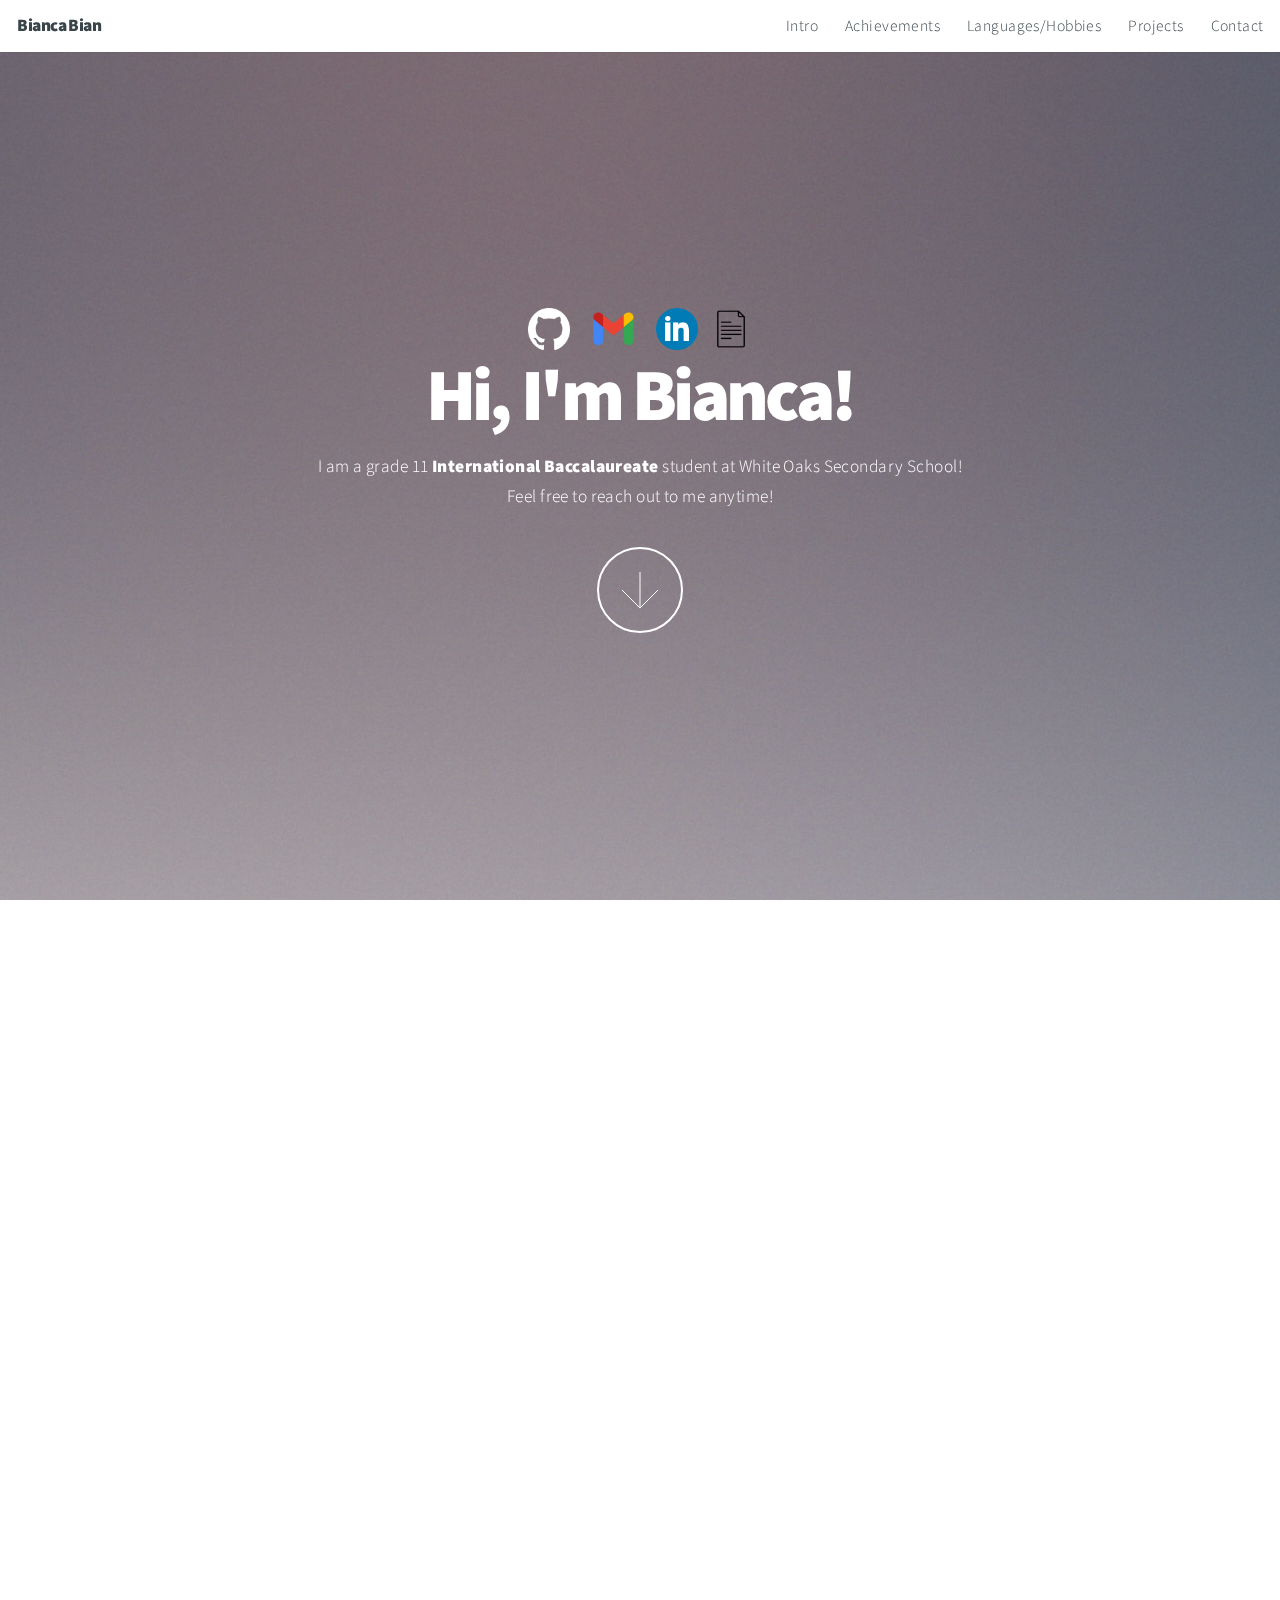
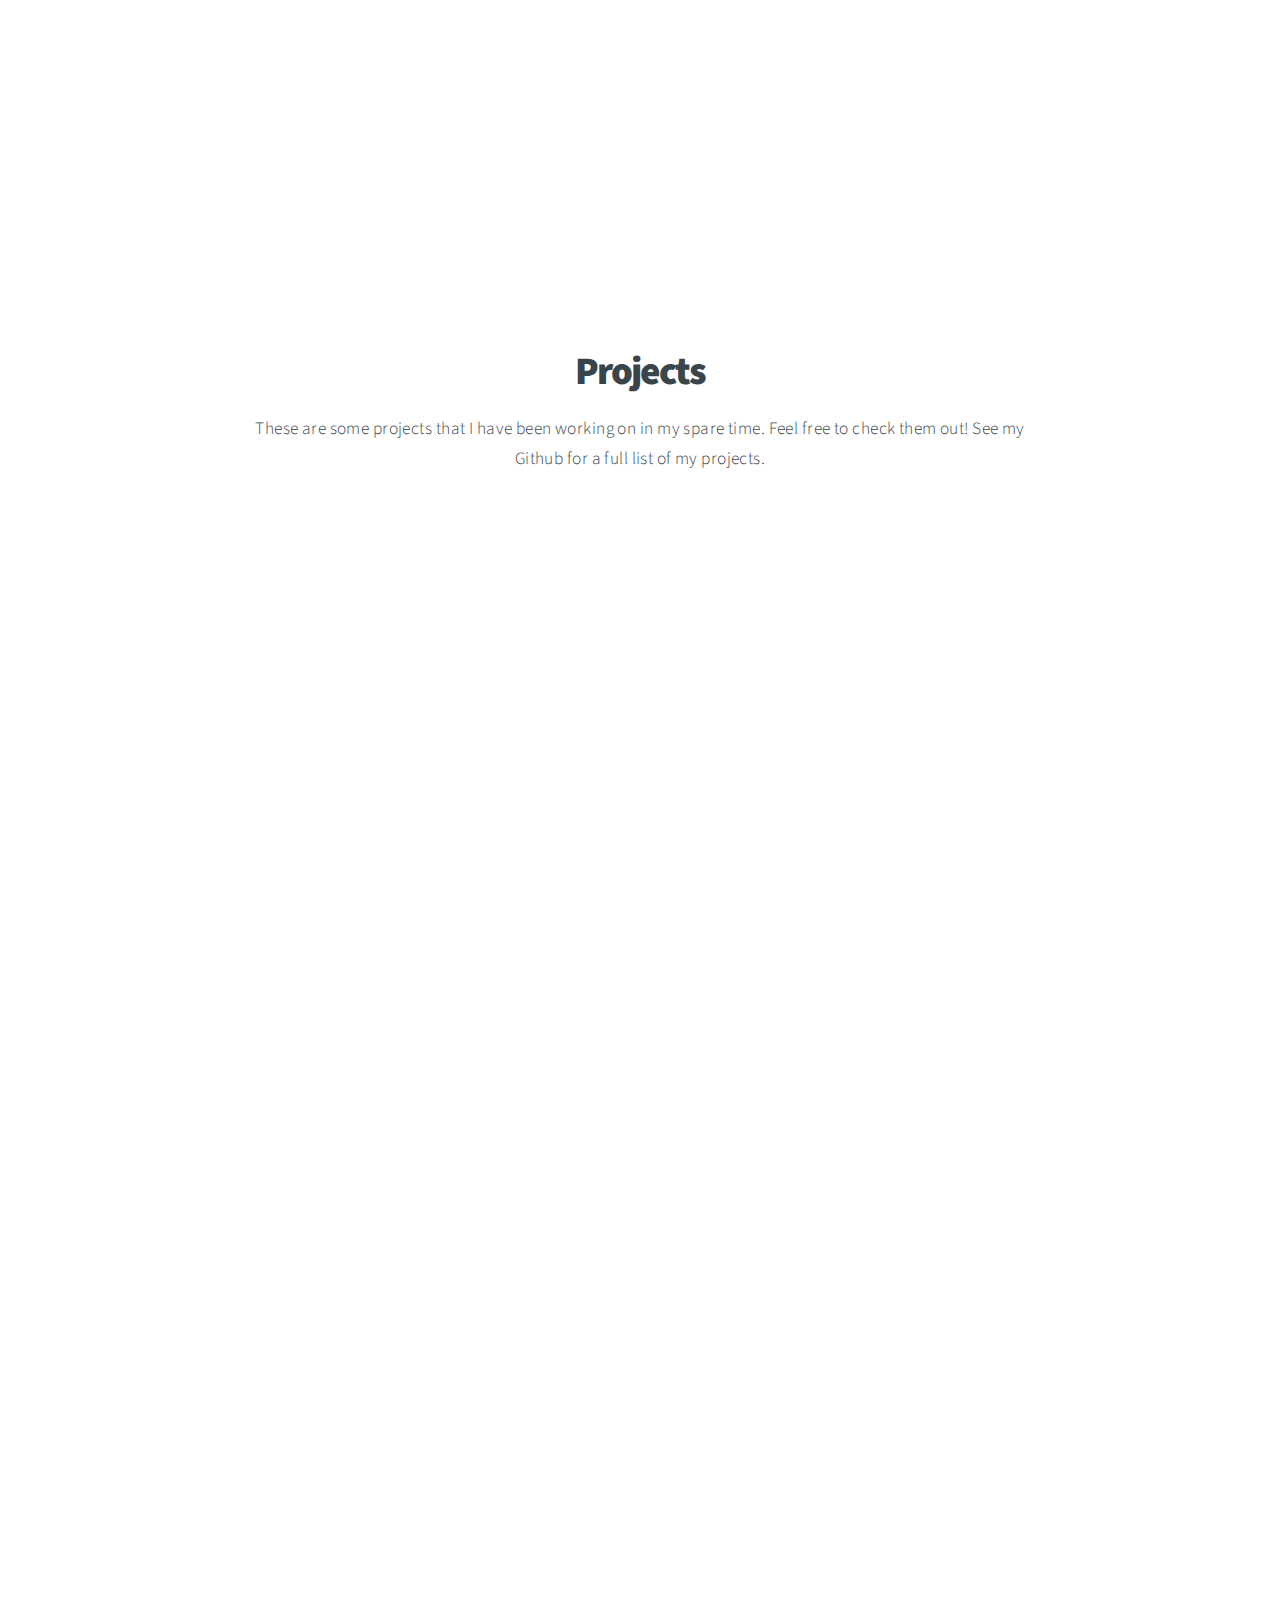
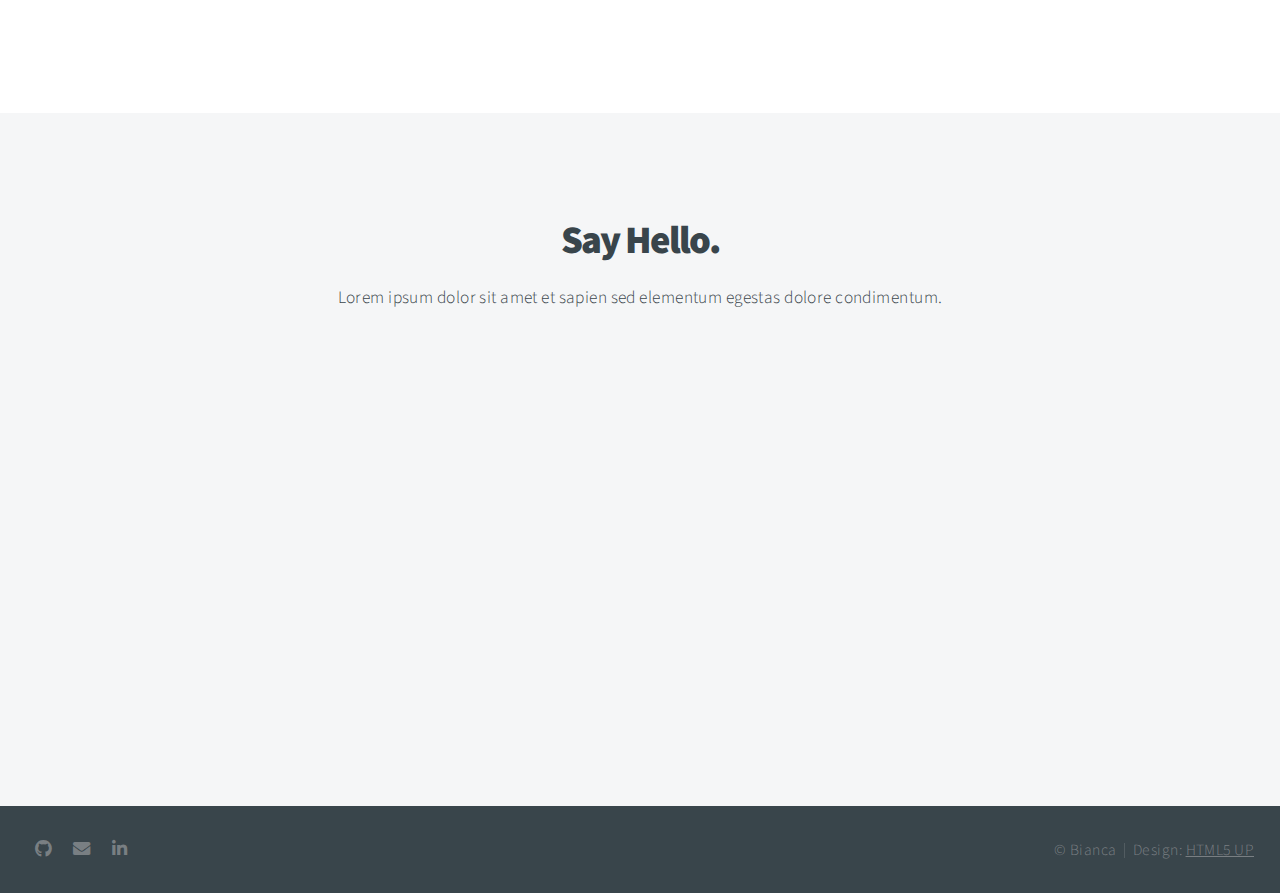
==== commit 059a8316: "Add files via upload" ====
--- a/index.html
+++ b/index.html
@@ -30,7 +30,7 @@
 						<a href="https://github.com/bianca-8" target="_blank"><img src="github.png" alt="GitHub" style="width:42px;height:42px;"></a>
 						<a href="mailto:bianca8ian@gmail.com"target="_blank"><img src="gmail.png" alt="Gmail" style="width:80px;height:42px;"></a>
 						<a href="https://www.linkedin.com/in/bianca07/" target="_blank"><img src="linkedin.png" alt="LinkedIn" style="width:42px;height:42px;"></a>
-						<a href="https://drive.google.com/file/d/1I96LaULDwLqpA6Fb118kT6GfIZzUDqiW/view?usp=sharing" target="_blank"><img src="document.png" alt="Resume" style="width:42px;height:42px;"></a>
+						<a href="https://drive.google.com/file/d/1I96LaULDwLqpA6Fb118kT6GfIZzUDqiW/view?usp=sharing" target="_blank"><img src="document.png" alt="Resume" style="width:42px;height:42px;margin-left: 0.5em;"></a>
 					</header>
 					<header>
 						<h2>Hi, I'm Bianca!</h2>
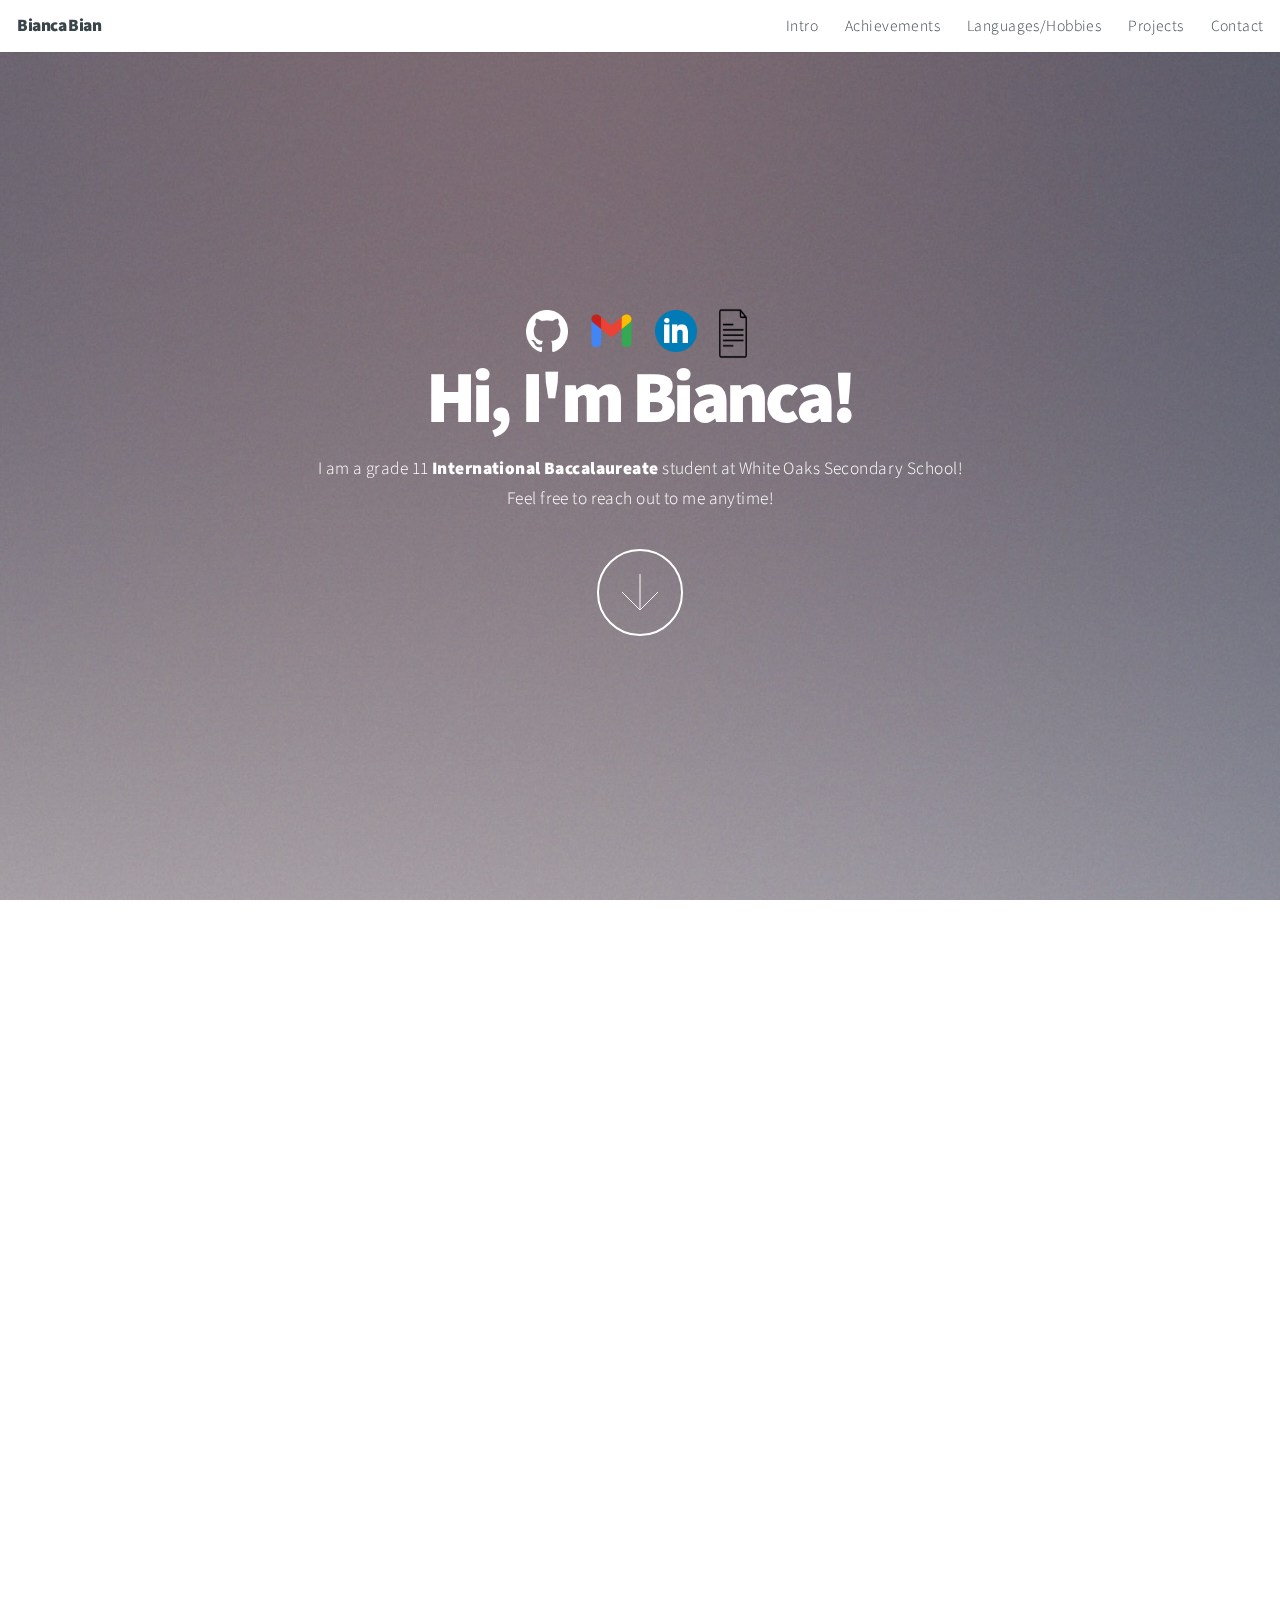
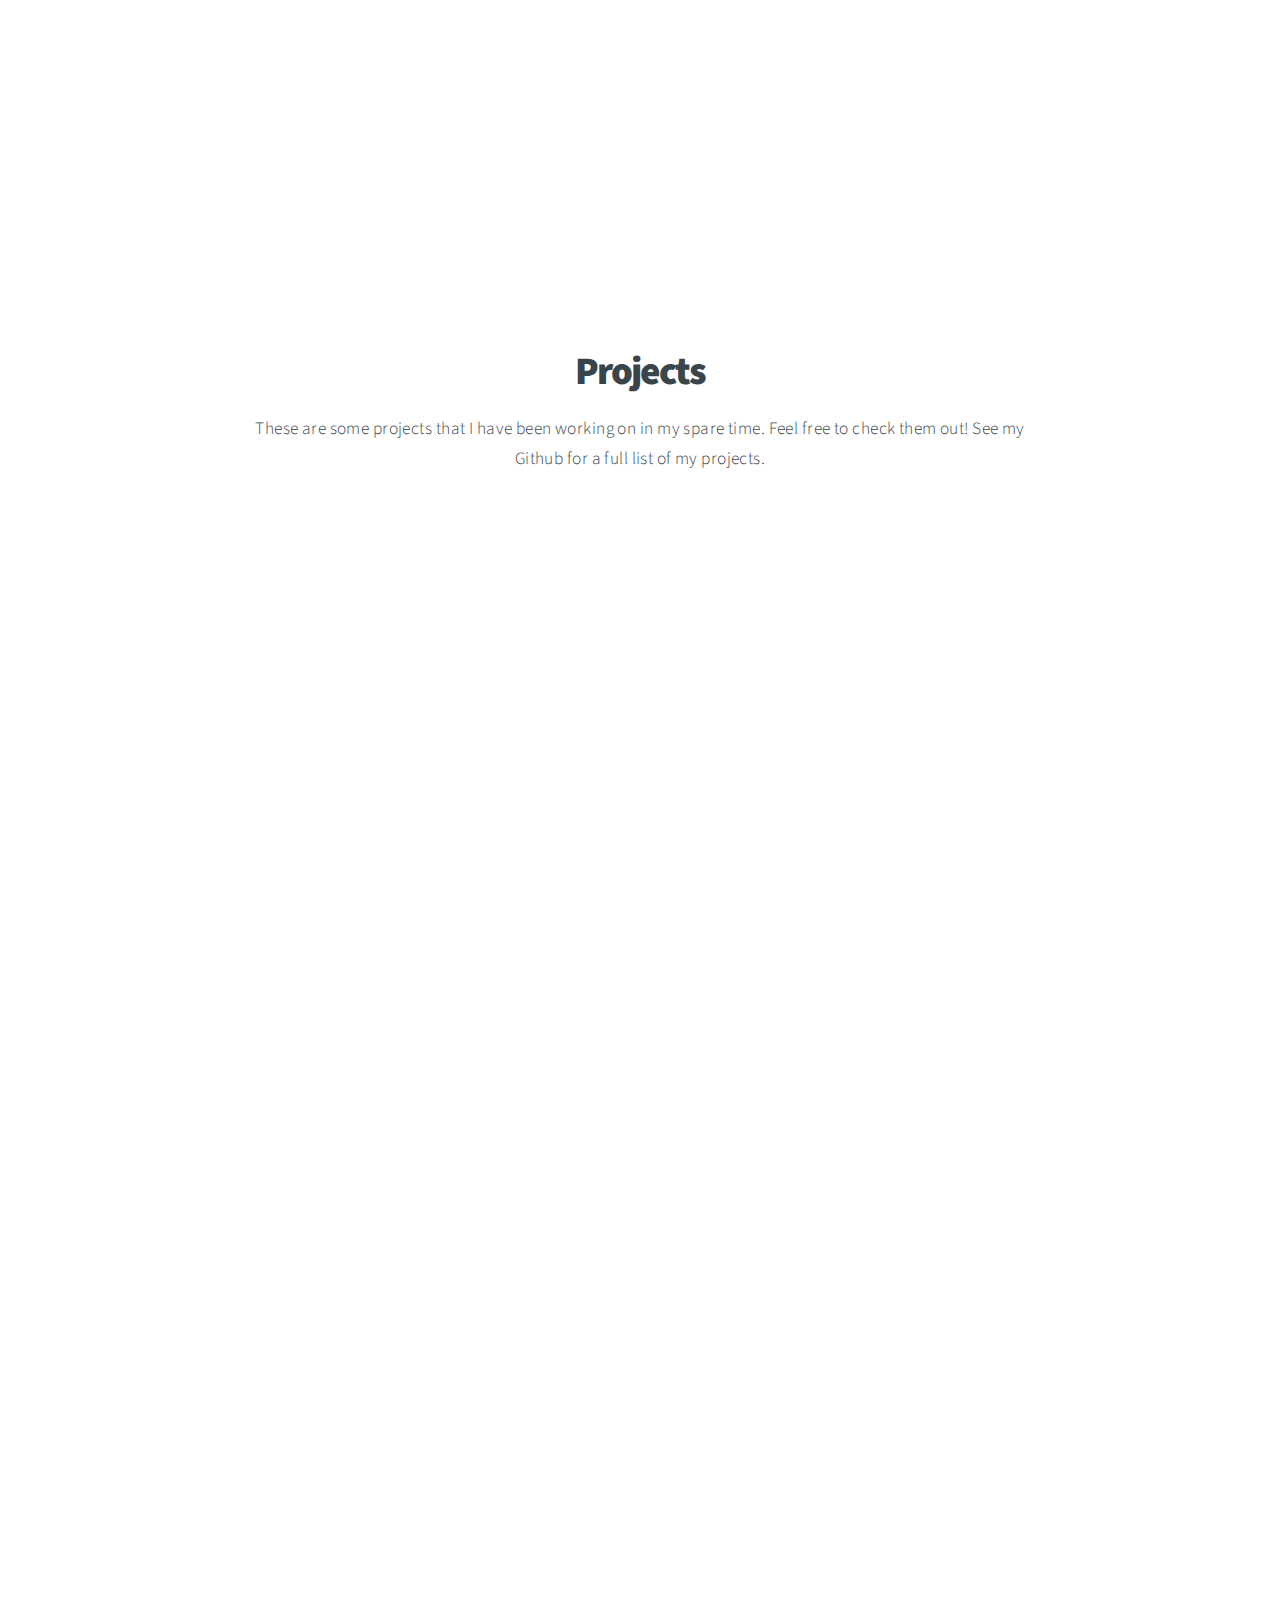
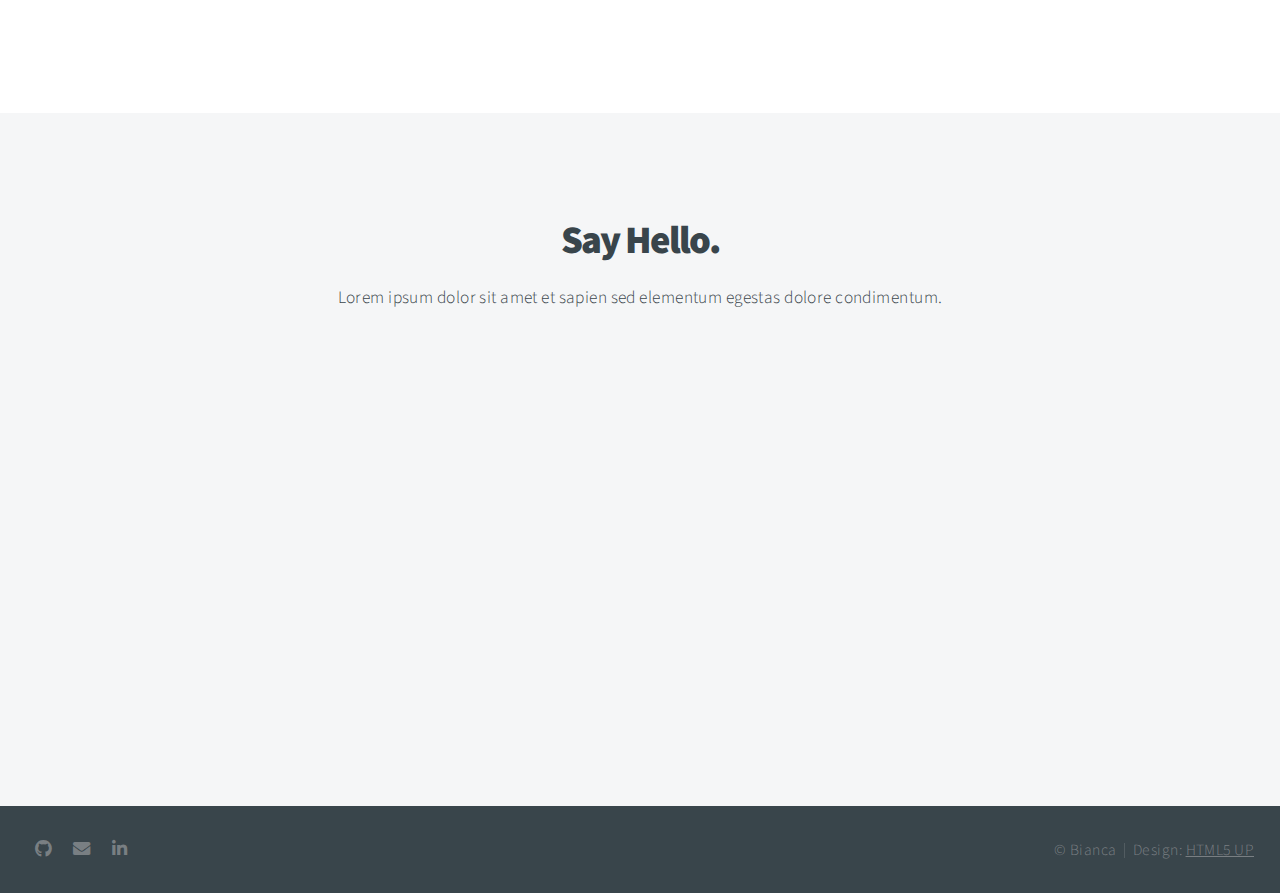
==== commit 04cb16ac: "Add files via upload" ====
--- a/index.html
+++ b/index.html
@@ -30,7 +30,7 @@
 						<a href="https://github.com/bianca-8" target="_blank"><img src="github.png" alt="GitHub" style="width:42px;height:42px;"></a>
 						<a href="mailto:bianca8ian@gmail.com"target="_blank"><img src="gmail.png" alt="Gmail" style="width:80px;height:42px;"></a>
 						<a href="https://www.linkedin.com/in/bianca07/" target="_blank"><img src="linkedin.png" alt="LinkedIn" style="width:42px;height:42px;"></a>
-						<a href="https://drive.google.com/file/d/1I96LaULDwLqpA6Fb118kT6GfIZzUDqiW/view?usp=sharing" target="_blank"><img src="document.png" alt="Resume" style="width:42px;height:42px;margin-left: 0.5em;"></a>
+						<a href="https://drive.google.com/file/d/1I96LaULDwLqpA6Fb118kT6GfIZzUDqiW/view?usp=sharing" target="_blank"><img src="document.png" alt="Resume" style="width:42px;height:55px;margin-left: 0.7em;margin-bottom: -0.5em;"></a>
 					</header>
 					<header>
 						<h2>Hi, I'm Bianca!</h2>
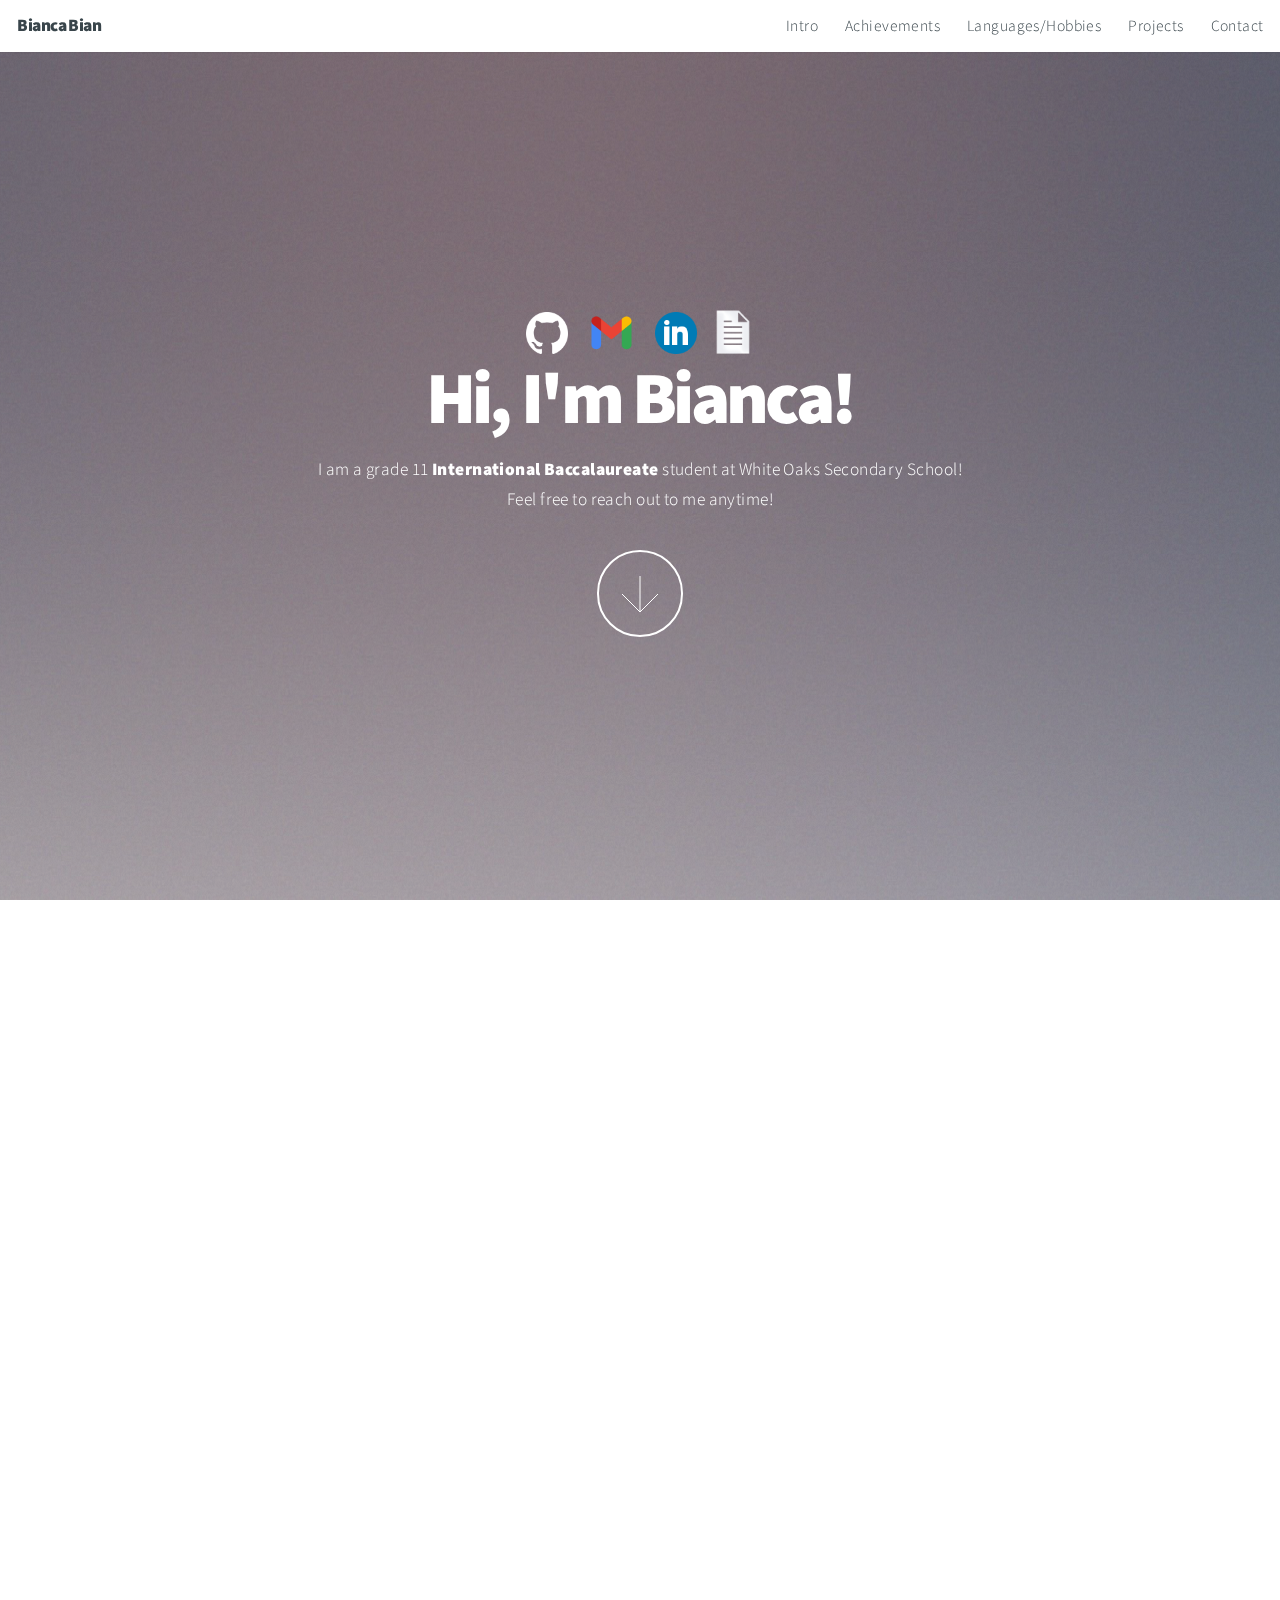
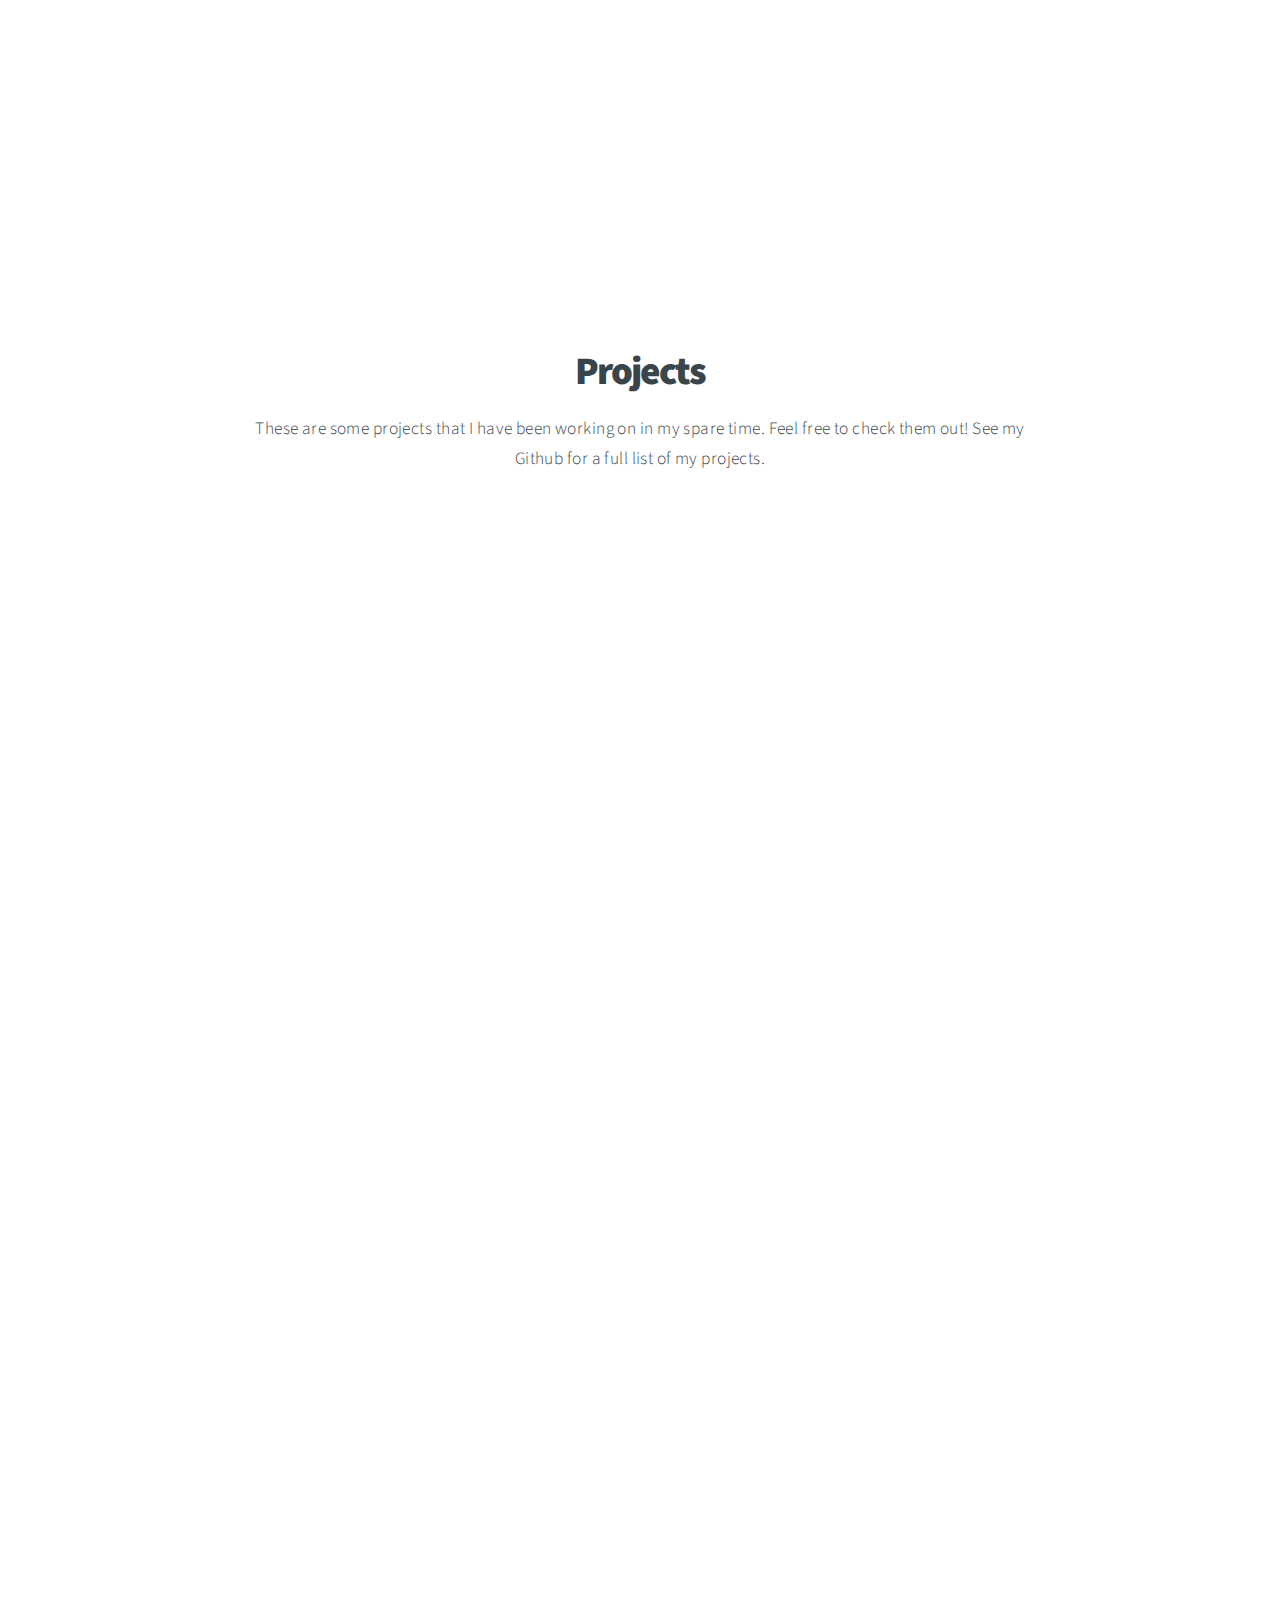
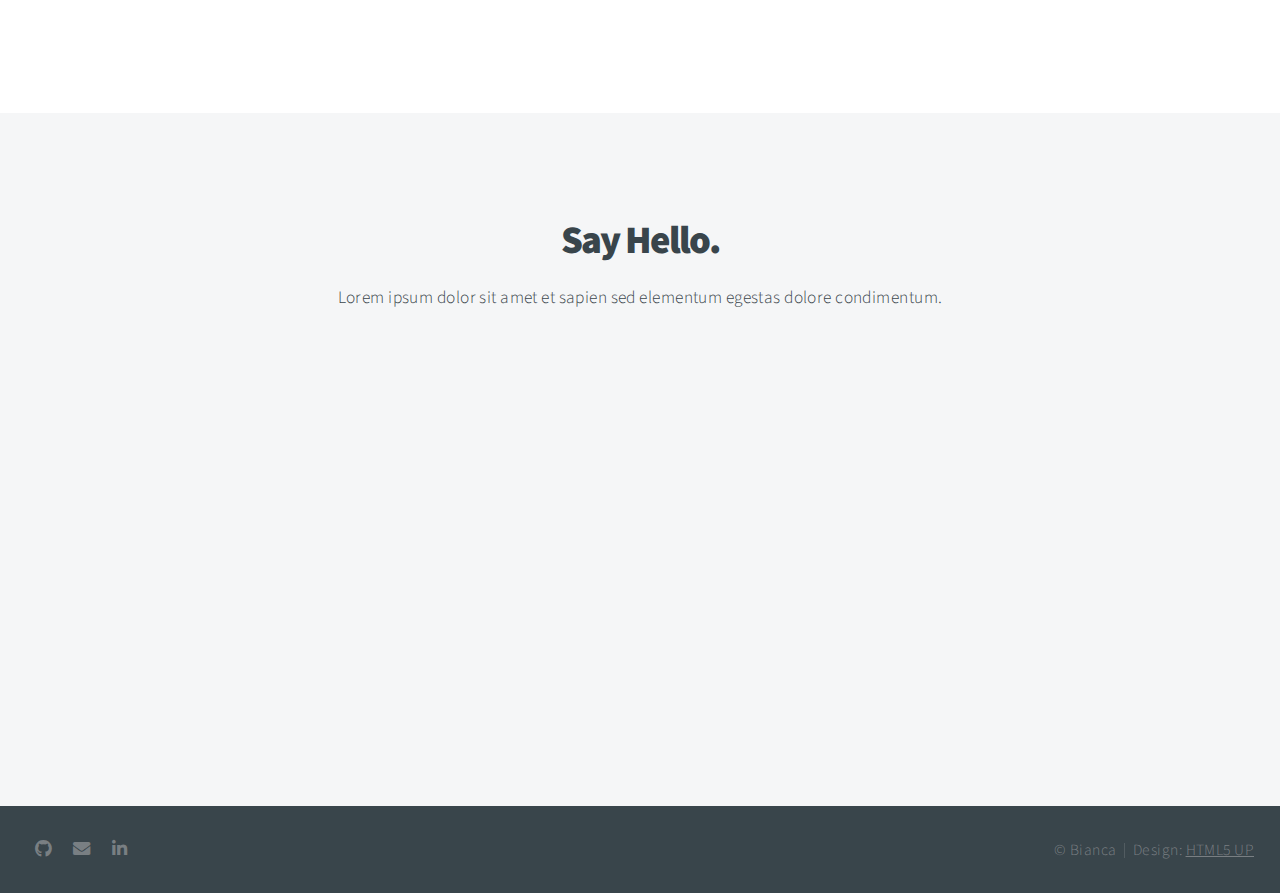
==== commit 3d9909ae: "Add files via upload" ====
--- a/index.html
+++ b/index.html
@@ -30,7 +30,7 @@
 						<a href="https://github.com/bianca-8" target="_blank"><img src="github.png" alt="GitHub" style="width:42px;height:42px;"></a>
 						<a href="mailto:bianca8ian@gmail.com"target="_blank"><img src="gmail.png" alt="Gmail" style="width:80px;height:42px;"></a>
 						<a href="https://www.linkedin.com/in/bianca07/" target="_blank"><img src="linkedin.png" alt="LinkedIn" style="width:42px;height:42px;"></a>
-						<a href="https://drive.google.com/file/d/1I96LaULDwLqpA6Fb118kT6GfIZzUDqiW/view?usp=sharing" target="_blank"><img src="document.png" alt="Resume" style="width:42px;height:55px;margin-left: 0.7em;margin-bottom: -0.5em;"></a>
+						<a href="https://drive.google.com/file/d/1I96LaULDwLqpA6Fb118kT6GfIZzUDqiW/view?usp=sharing" target="_blank"><img src="document.png" alt="Resume" style="width:42px;height:55px;margin-left: 0.7em;margin-bottom: -0.35em;"></a>
 					</header>
 					<header>
 						<h2>Hi, I'm Bianca!</h2>
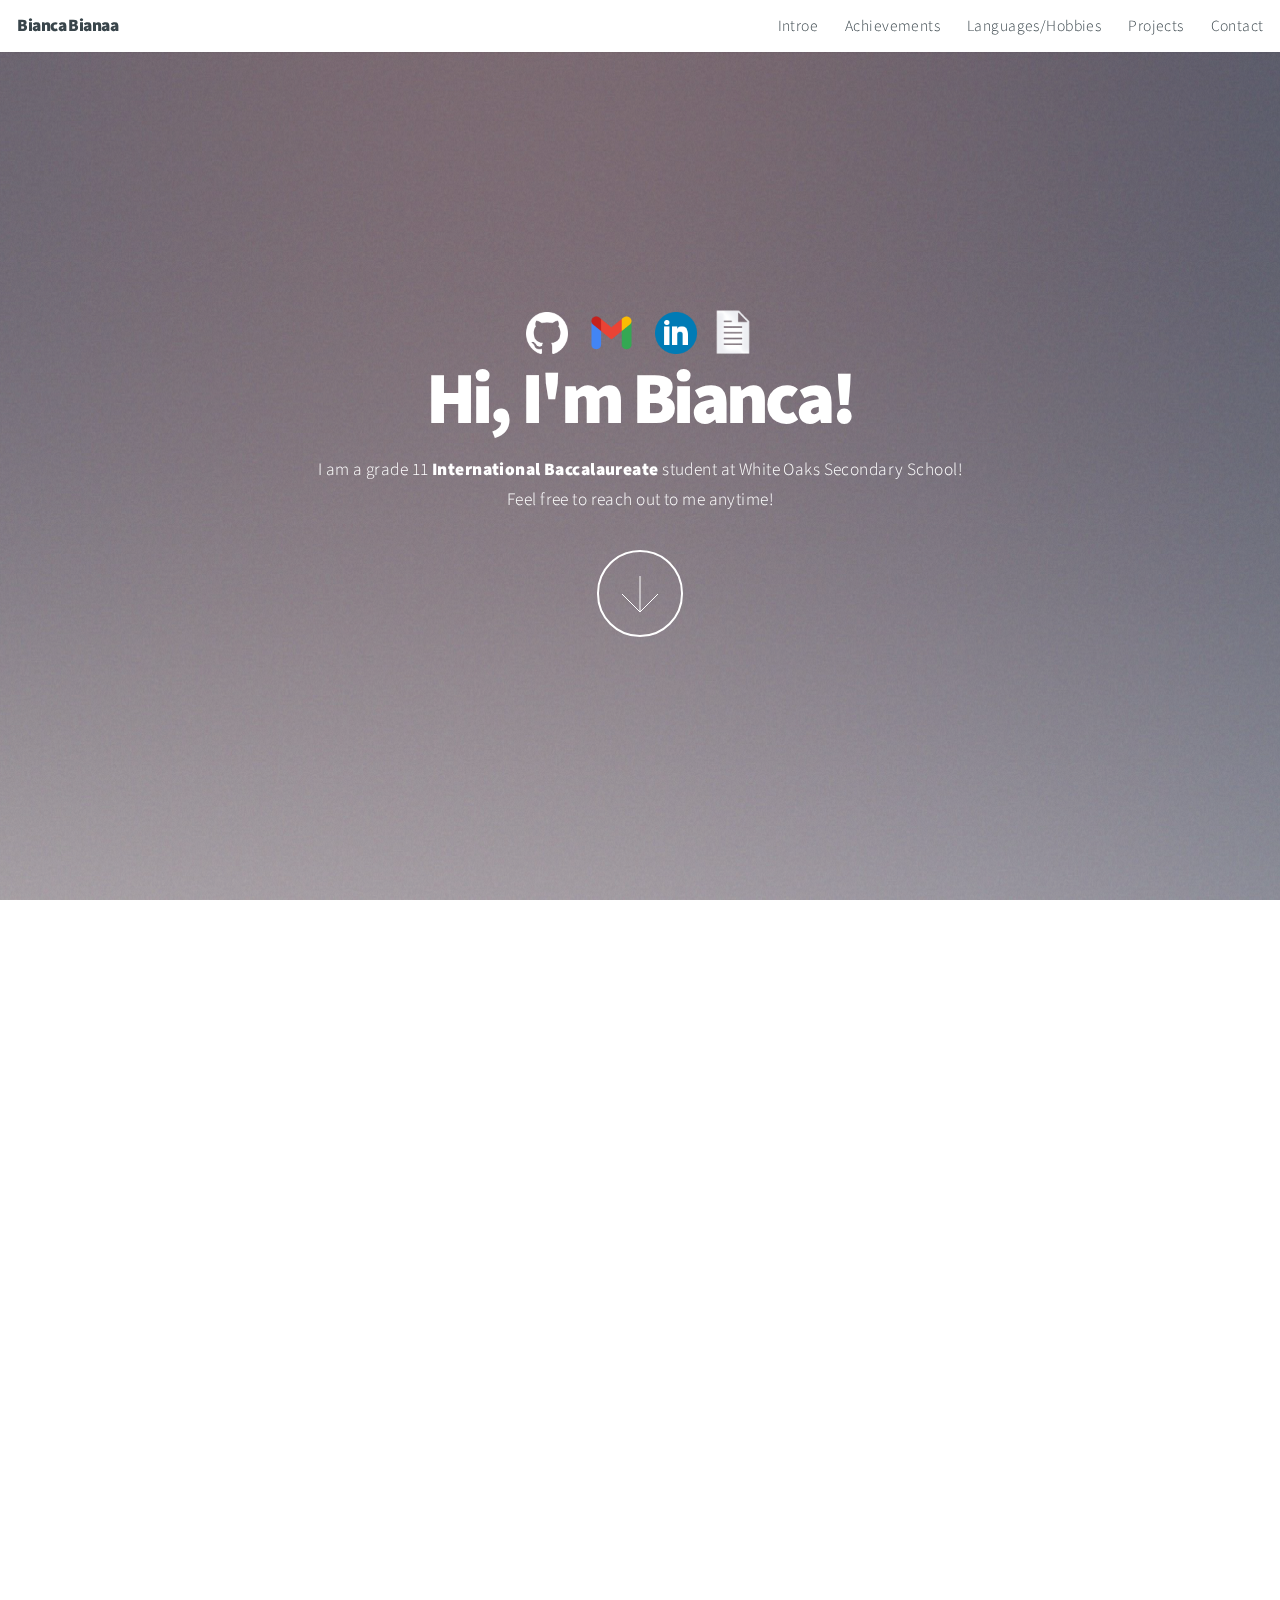
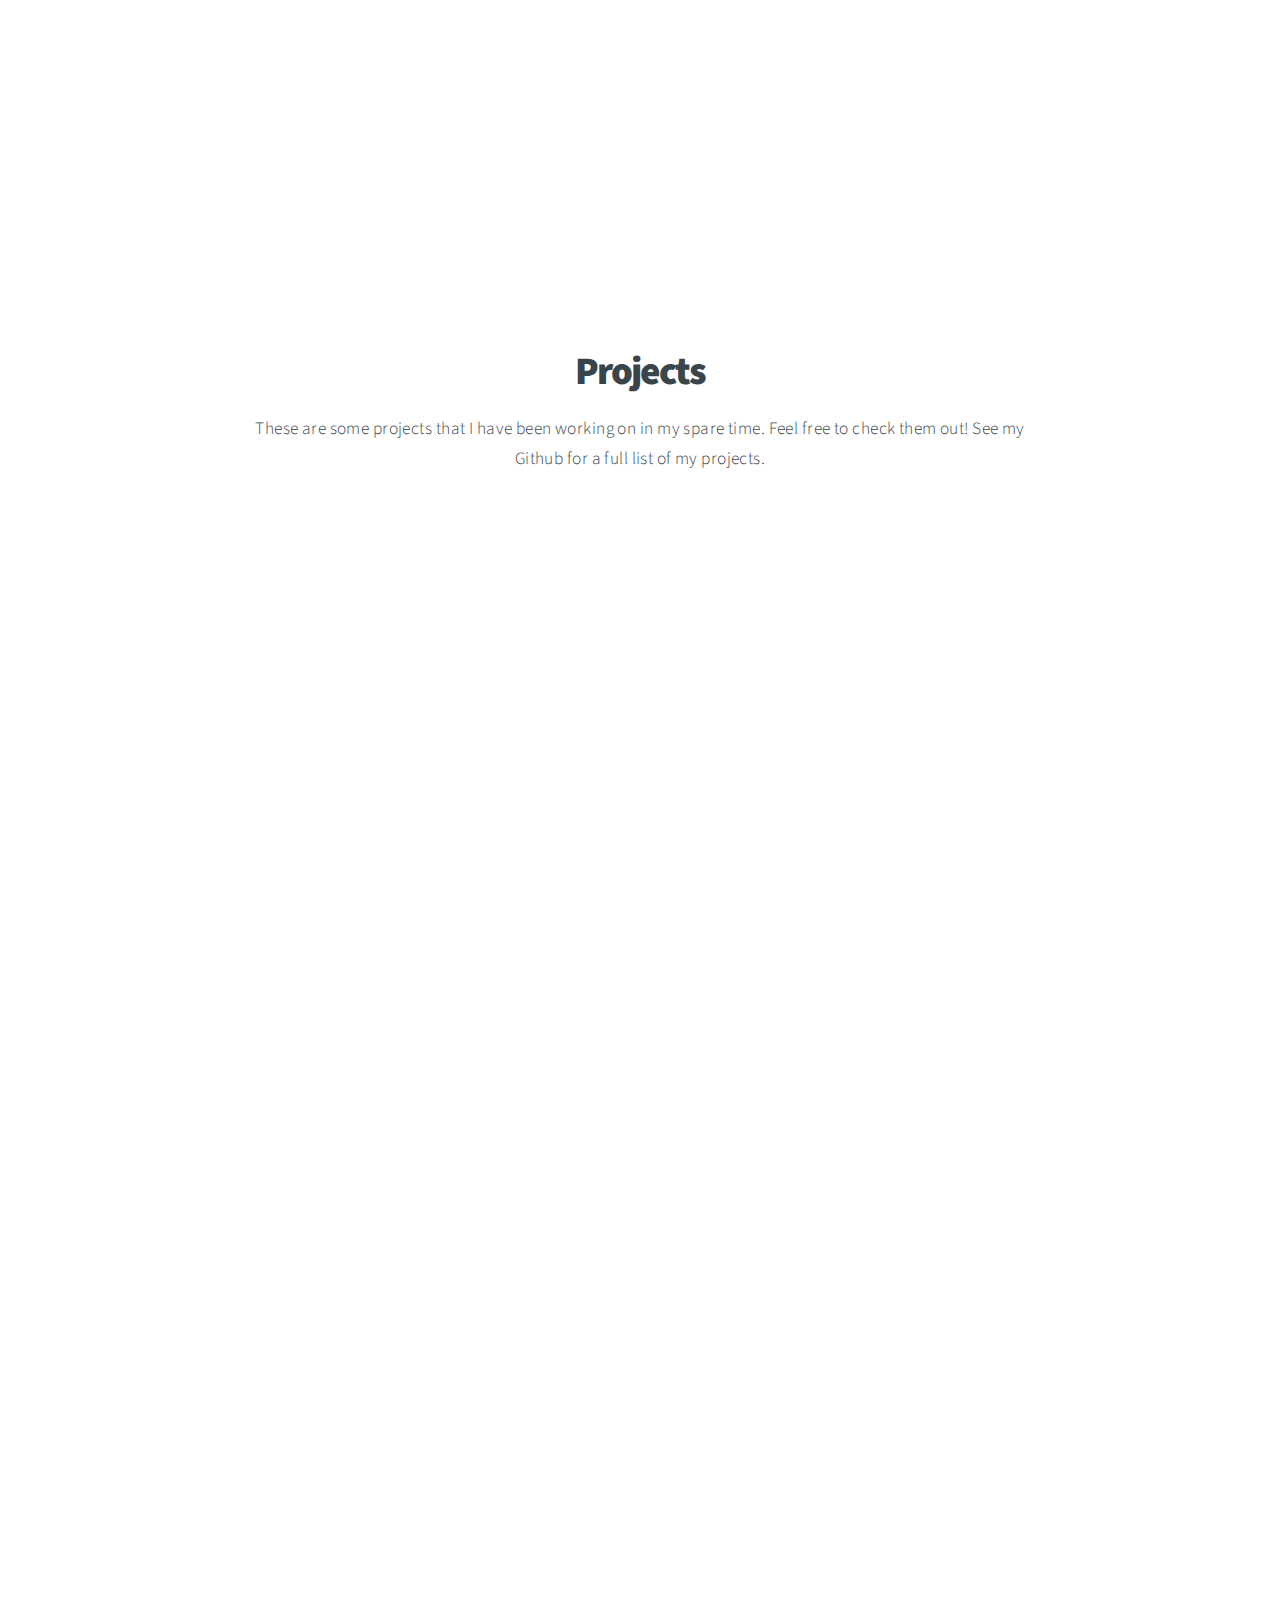
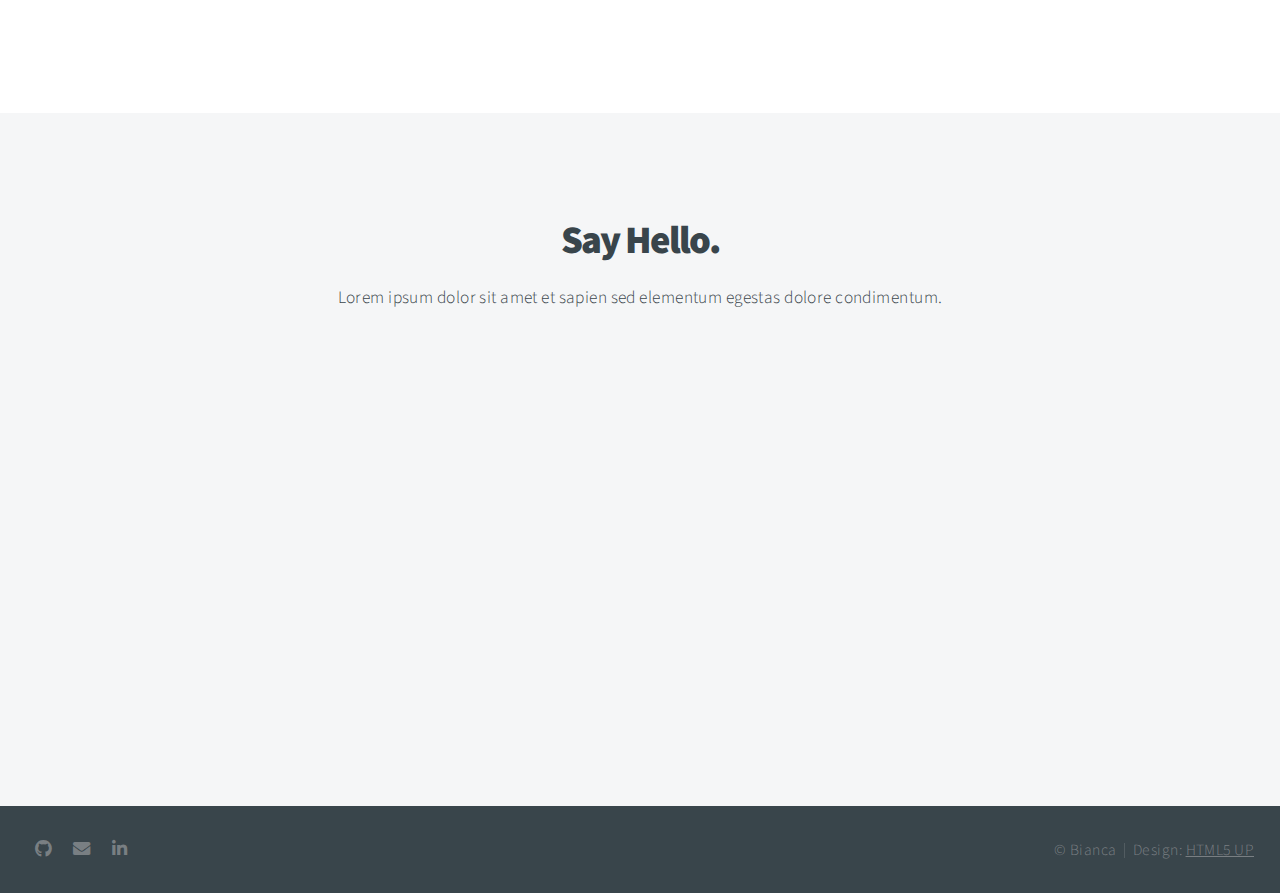
==== commit 6c14f294: "Testing" ====
--- a/index.html
+++ b/index.html
@@ -1,7 +1,7 @@
 <!DOCTYPE HTML>
 <html>
 	<head>
-		<title>Bianca</title>
+		<title>Biancas</title>
 		<meta charset="utf-8" />
 		<meta name="viewport" content="width=device-width, initial-scale=1, user-scalable=no" />
 		<link rel="stylesheet" href="main.css" />
@@ -11,10 +11,10 @@
 
 		<!-- Header -->
 			<header id="header">
-				<h1>Bianca Bian</h1>
+				<h1>Bianca Bianaa</h1>
 				<nav>
 					<ul>
-						<li><a href="#intro">Intro</a></li>
+						<li><a href="#intro">Introe</a></li>
 						<li><a href="#one">Achievements</a></li>
 						<li><a href="#two">Languages/Hobbies</a></li>
 						<li><a href="#work">Projects</a></li>
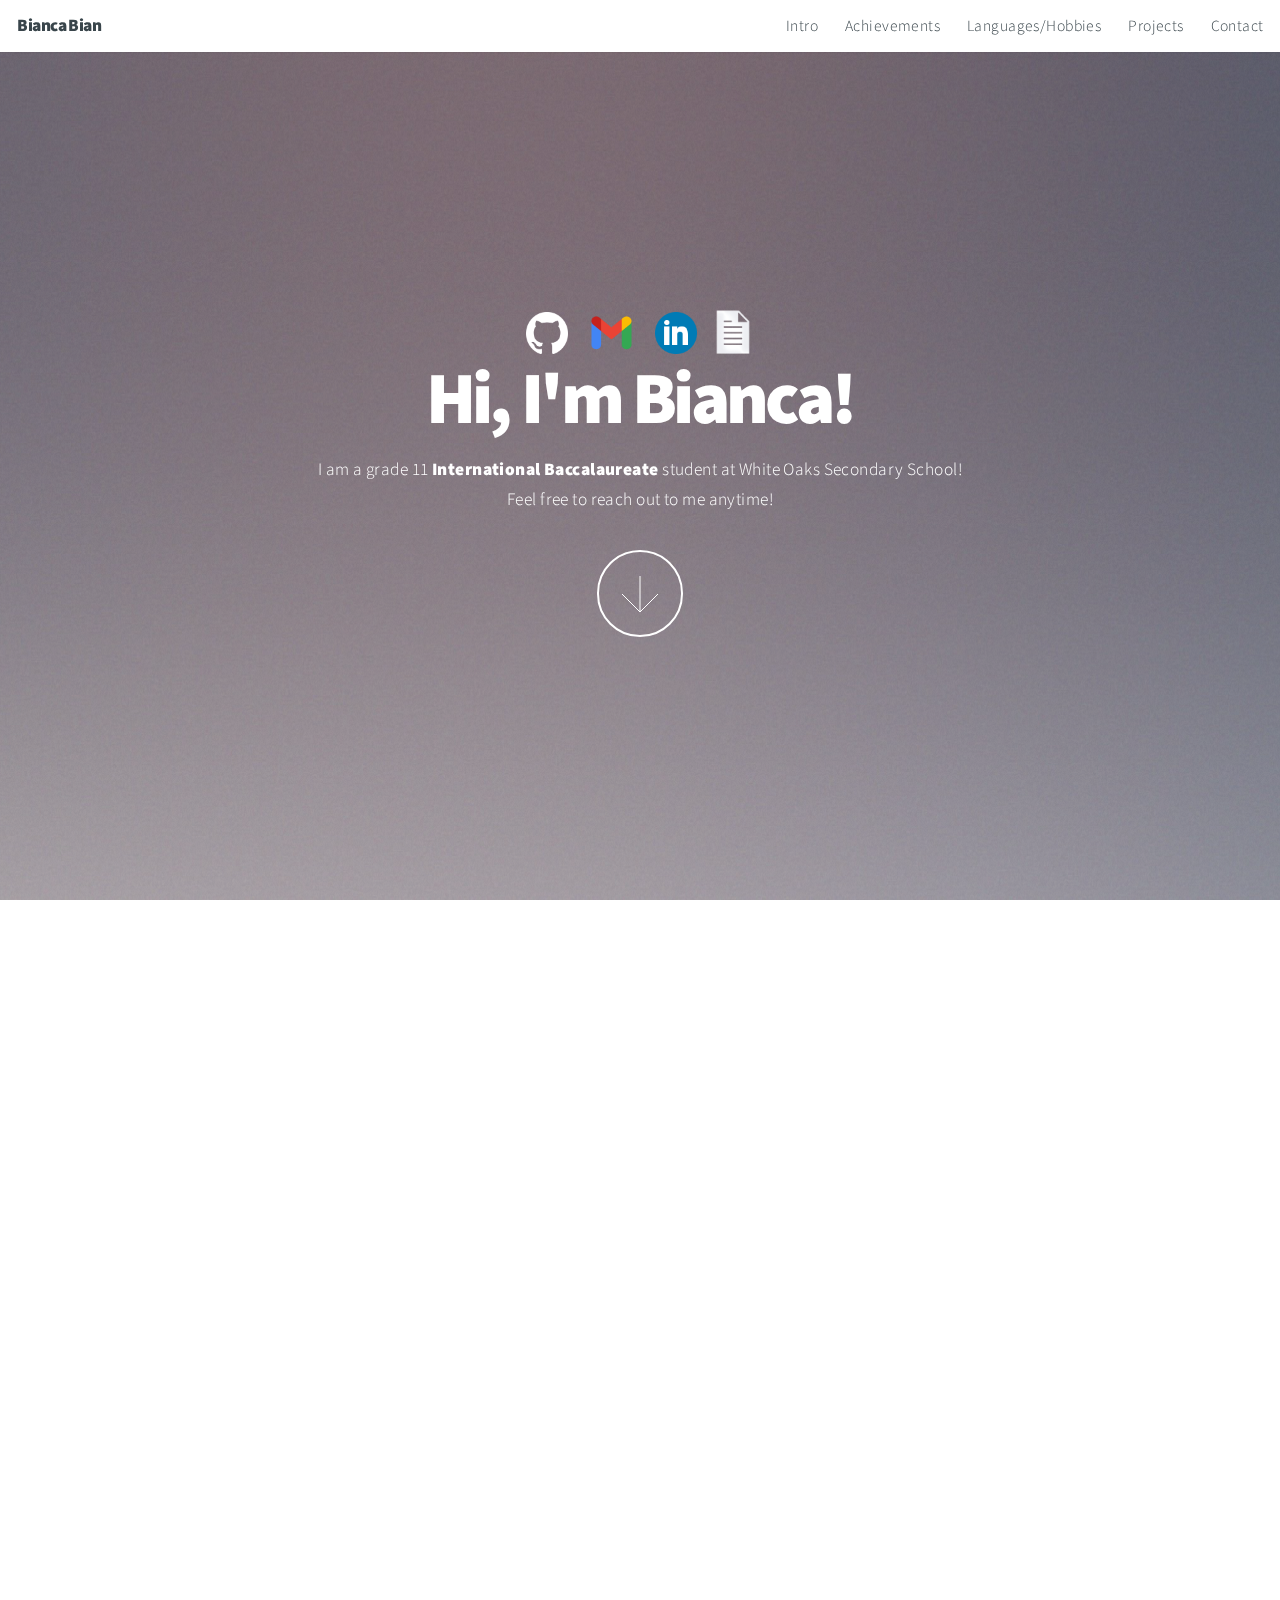
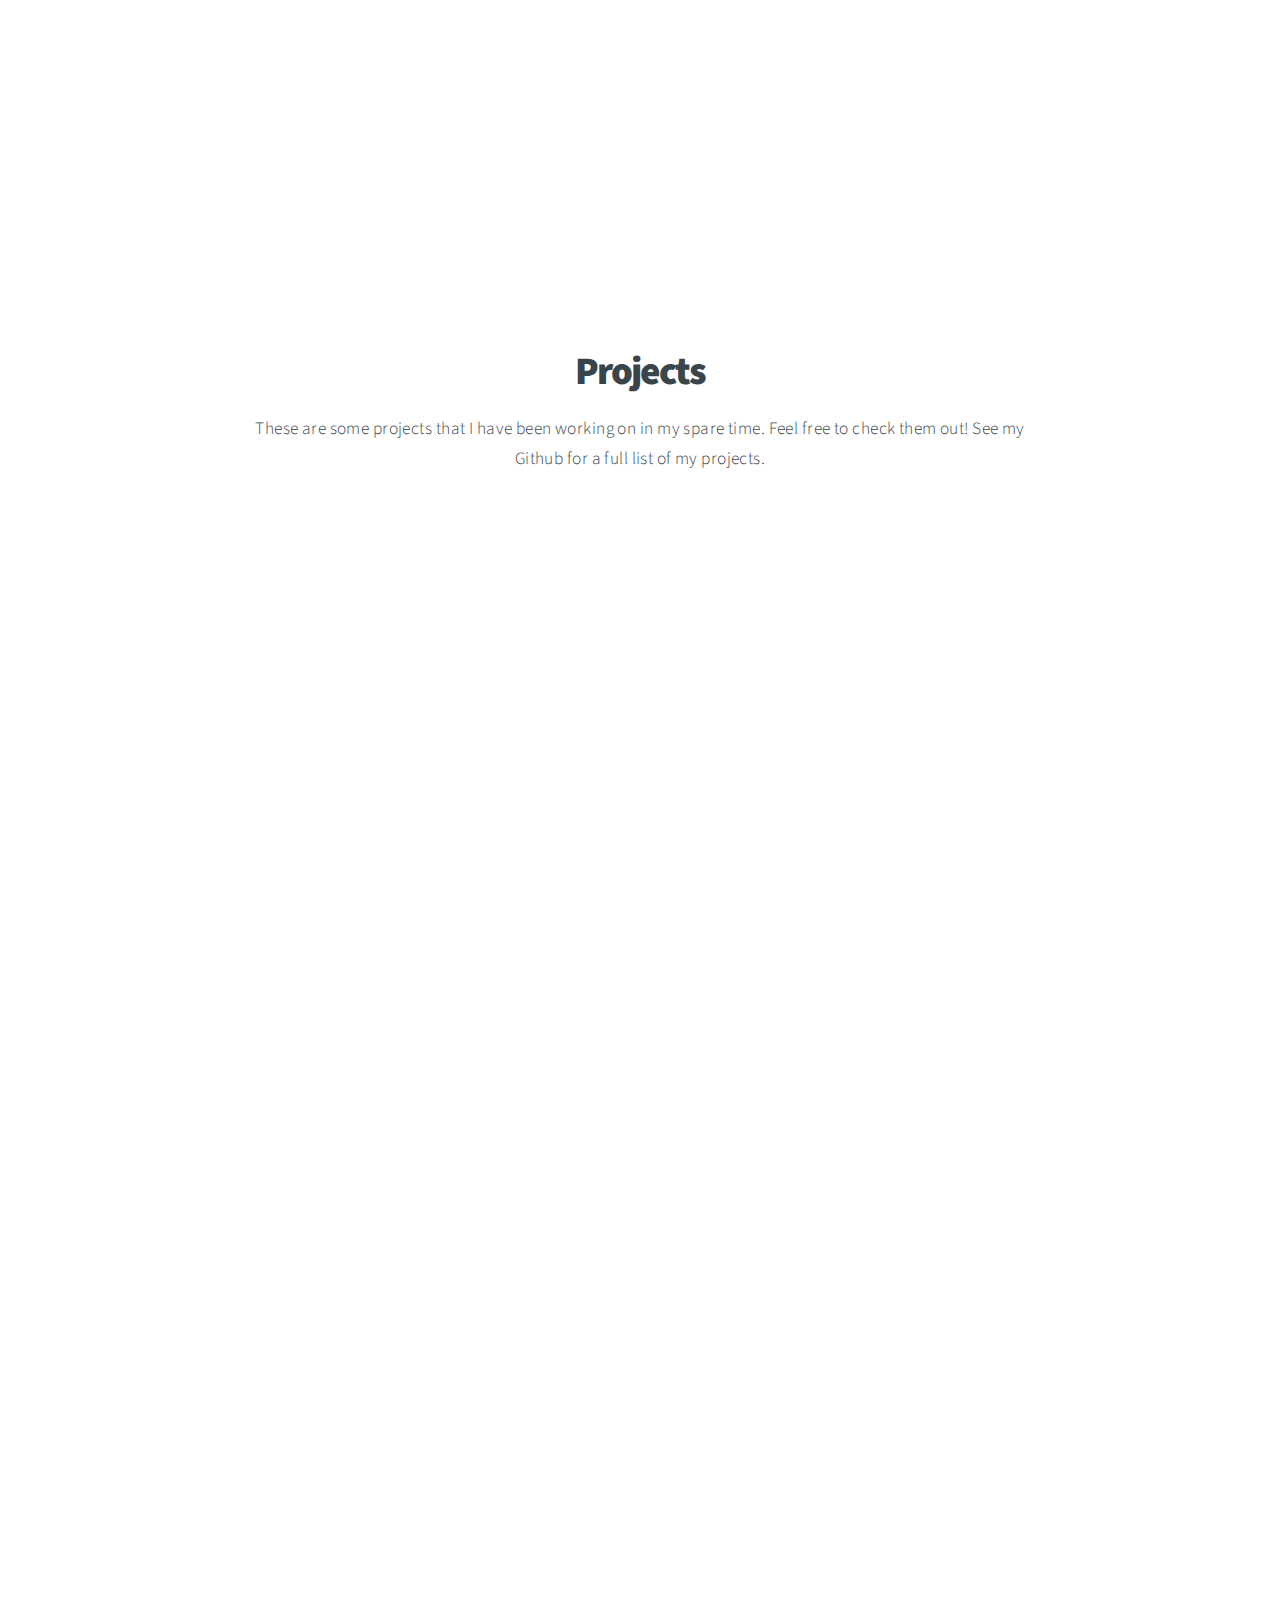
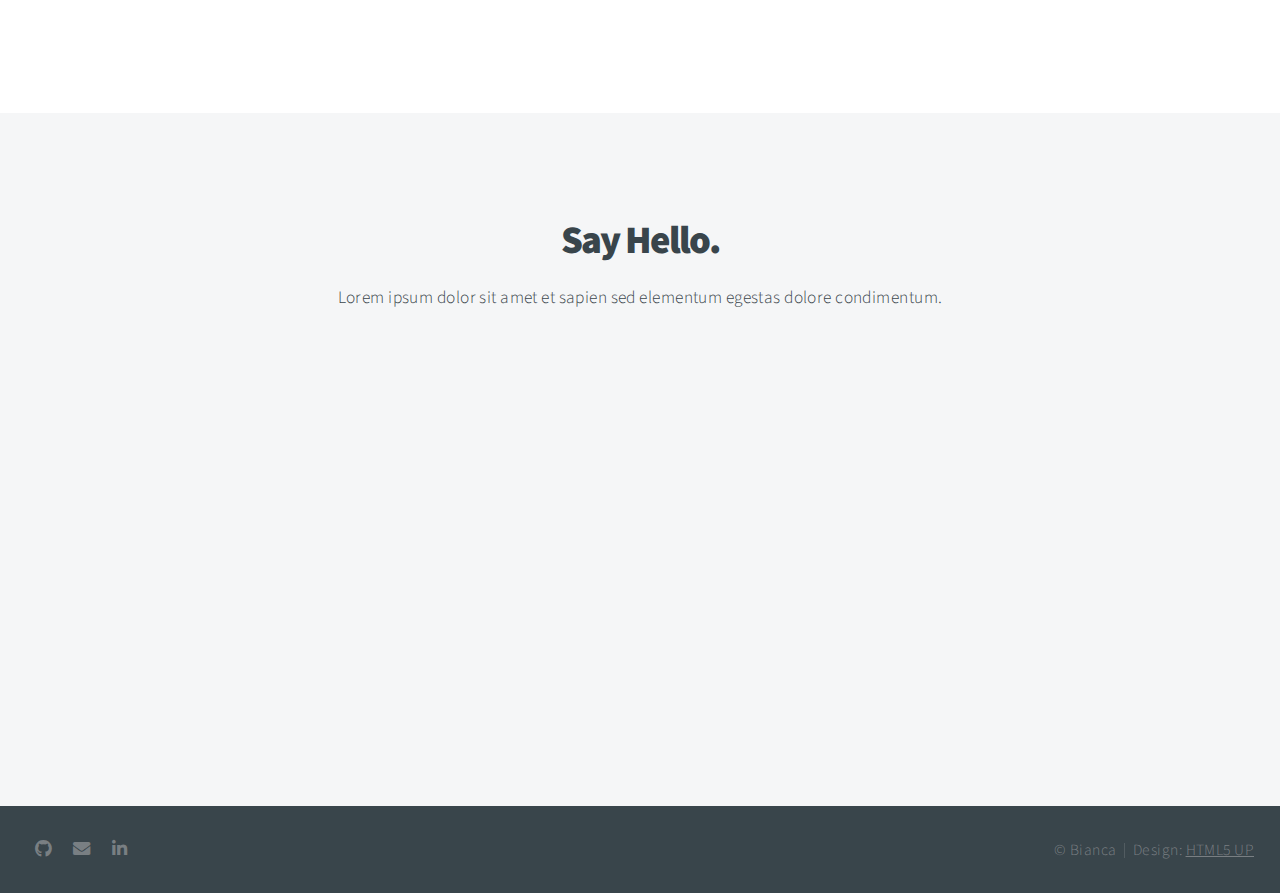
==== commit a8e95ca9: "Update via VS Code" ====
--- a/index.html
+++ b/index.html
@@ -1,7 +1,7 @@
 <!DOCTYPE HTML>
 <html>
 	<head>
-		<title>Biancas</title>
+		<title>Bianca</title>
 		<meta charset="utf-8" />
 		<meta name="viewport" content="width=device-width, initial-scale=1, user-scalable=no" />
 		<link rel="stylesheet" href="main.css" />
@@ -11,10 +11,10 @@
 
 		<!-- Header -->
 			<header id="header">
-				<h1>Bianca Bianaa</h1>
+				<h1>Bianca Bian</h1>
 				<nav>
 					<ul>
-						<li><a href="#intro">Introe</a></li>
+						<li><a href="#intro">Intro</a></li>
 						<li><a href="#one">Achievements</a></li>
 						<li><a href="#two">Languages/Hobbies</a></li>
 						<li><a href="#work">Projects</a></li>
